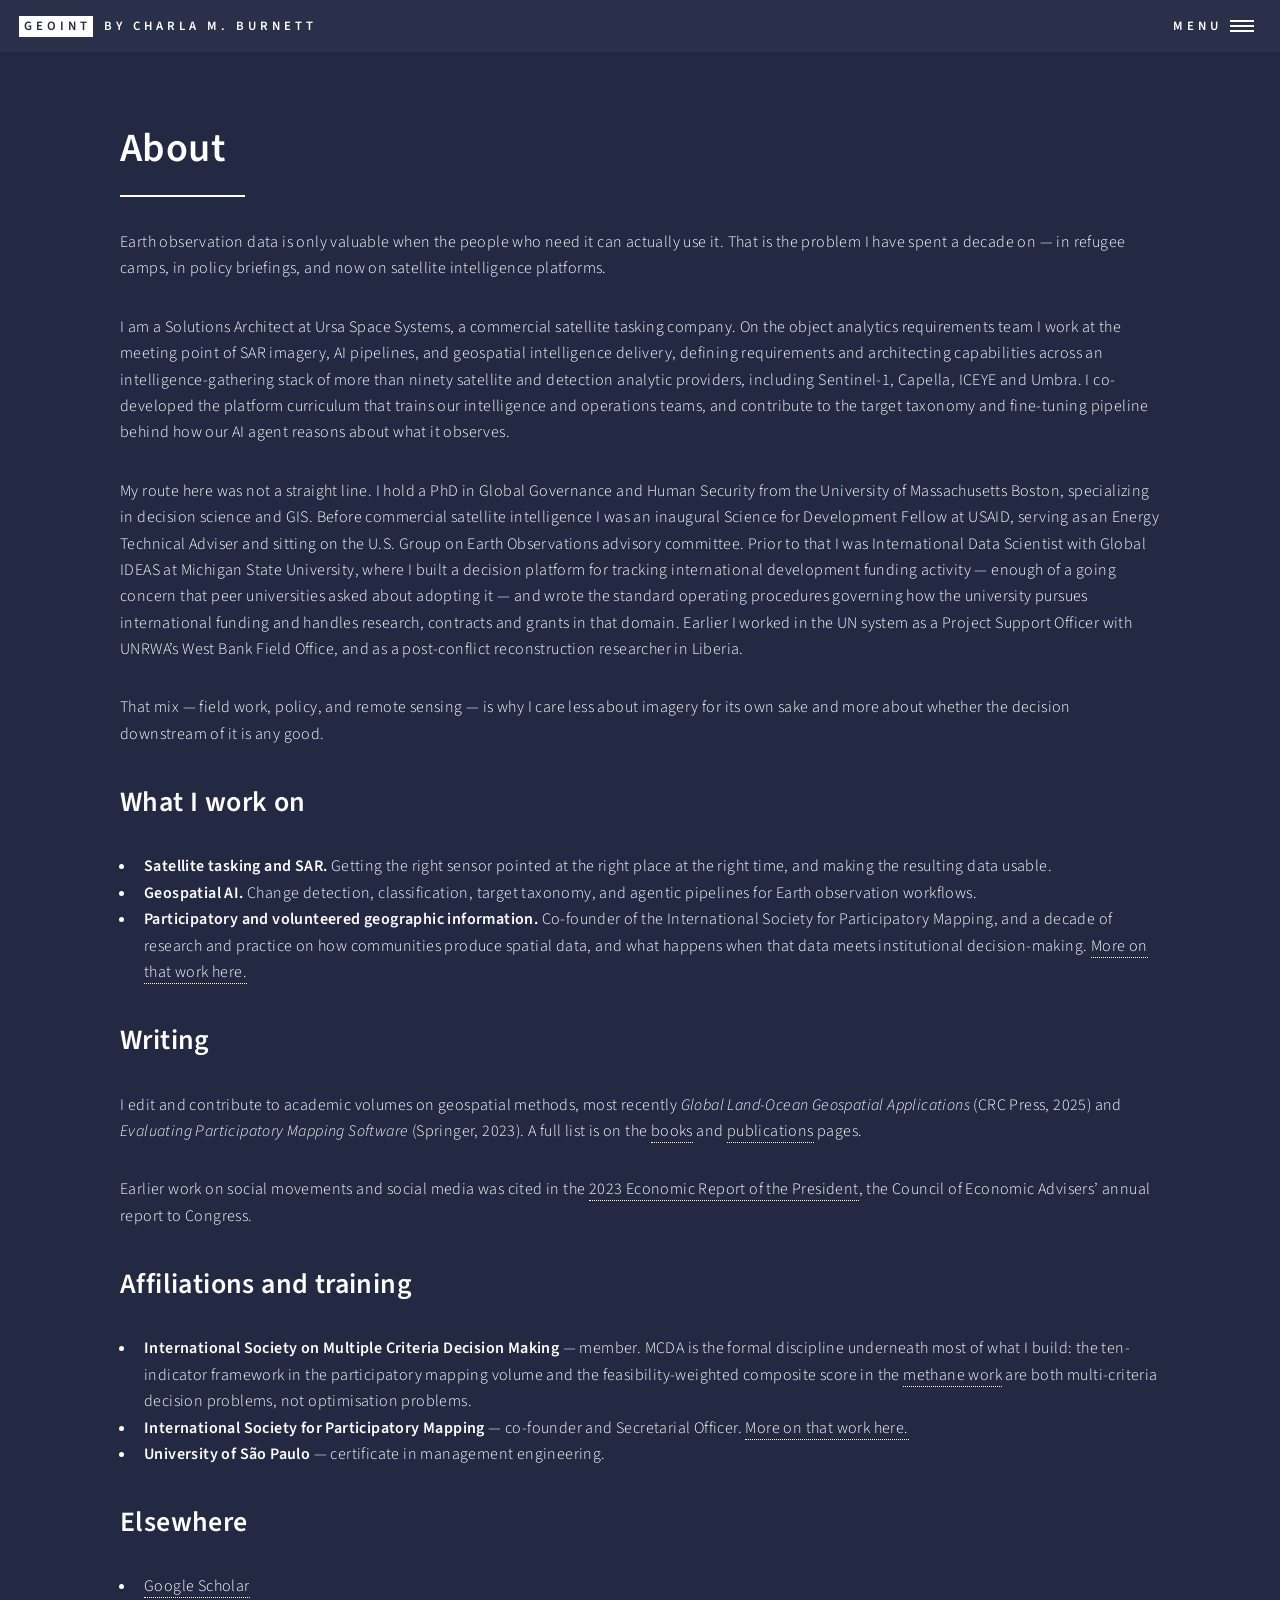
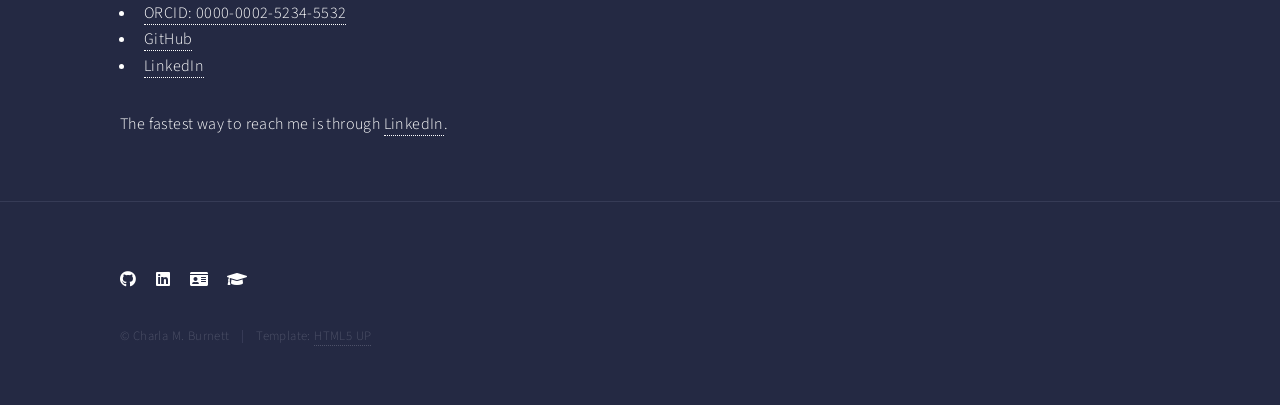
==== bio.html @ 3314ae1b "Add MCDM Society membership and Sao Paulo certificate Gmail confirms voting membership in the Intern" ====
<!DOCTYPE HTML>
<!--
	GEOINT by Charla M. Burnett
	charlaburnett.github.io
	Template: Forty by HTML5 UP, CCA 3.0 license (html5up.net/license)
-->
<html lang="en">
	<head>
		<title>About &mdash; Charla M. Burnett</title>
		<meta charset="utf-8" />
		<meta name="viewport" content="width=device-width, initial-scale=1, user-scalable=no" />
		<meta name="description" content="Charla M. Burnett, PhD — Solutions Architect at Ursa Space Systems. Satellite tasking, synthetic aperture radar, geospatial AI, and participatory mapping research." />
		<link rel="canonical" href="https://charlaburnett.github.io/bio.html" />
		<link rel="stylesheet" href="assets/css/main.css" />
		<noscript><link rel="stylesheet" href="assets/css/noscript.css" /></noscript>
	</head>
	<body class="is-preload">

		<!-- Wrapper -->
			<div id="wrapper">

				<!-- Header -->
					<header id="header">
						<a href="index.html" class="logo"><strong>GEOINT</strong> <span>by Charla M. Burnett</span></a>
						<nav>
							<a href="#menu">Menu</a>
						</nav>
					</header>

				<!-- Menu -->
					<nav id="menu">
						<ul class="links">
							<li><a href="index.html">Home</a></li>
							<li><a href="bio.html">About</a></li>
							<li><a href="participatory.html">Participatory Mapping</a></li>
							<li><a href="publications.html">Publications</a></li>
							<li><a href="books.html">Books</a></li>
						</ul>
						<ul class="actions stacked">
							<li><a href="https://github.com/charlaburnett" class="button primary fit">GitHub</a></li>
							<li><a href="https://www.linkedin.com/in/charlaburnett" class="button fit">LinkedIn</a></li>
						</ul>
					</nav>

				<!-- Main -->
					<div id="main" class="alt">

						<section id="one">
							<div class="inner">
								<header class="major">
									<h1>About</h1>
								</header>

								<p>Earth observation data is only valuable when the people who need it can actually use it. That is the problem I have spent a decade on &mdash; in refugee camps, in policy briefings, and now on satellite intelligence platforms.</p>

								<p>I am a Solutions Architect at Ursa Space Systems, a commercial satellite tasking company. On the object analytics requirements team I work at the meeting point of SAR imagery, AI pipelines, and geospatial intelligence delivery, defining requirements and architecting capabilities across an intelligence-gathering stack of more than ninety satellite and detection analytic providers, including Sentinel-1, Capella, ICEYE and Umbra. I co-developed the platform curriculum that trains our intelligence and operations teams, and contribute to the target taxonomy and fine-tuning pipeline behind how our AI agent reasons about what it observes.</p>

								<p>My route here was not a straight line. I hold a PhD in Global Governance and Human Security from the University of Massachusetts Boston, specializing in decision science and GIS. Before commercial satellite intelligence I was an inaugural Science for Development Fellow at USAID, serving as an Energy Technical Adviser and sitting on the U.S. Group on Earth Observations advisory committee. Prior to that I was International Data Scientist with Global IDEAS at Michigan State University, where I built a decision platform for tracking international development funding activity &mdash; enough of a going concern that peer universities asked about adopting it &mdash; and wrote the standard operating procedures governing how the university pursues international funding and handles research, contracts and grants in that domain. Earlier I worked in the UN system as a Project Support Officer with UNRWA&rsquo;s West Bank Field Office, and as a post-conflict reconstruction researcher in Liberia.</p>

								<p>That mix &mdash; field work, policy, and remote sensing &mdash; is why I care less about imagery for its own sake and more about whether the decision downstream of it is any good.</p>

								<h2>What I work on</h2>
								<ul>
									<li><strong>Satellite tasking and SAR.</strong> Getting the right sensor pointed at the right place at the right time, and making the resulting data usable.</li>
									<li><strong>Geospatial AI.</strong> Change detection, classification, target taxonomy, and agentic pipelines for Earth observation workflows.</li>
									<li><strong>Participatory and volunteered geographic information.</strong> Co-founder of the International Society for Participatory Mapping, and a decade of research and practice on how communities produce spatial data, and what happens when that data meets institutional decision-making. <a href="participatory.html">More on that work here.</a></li>
								</ul>

								<h2>Writing</h2>
								<p>I edit and contribute to academic volumes on geospatial methods, most recently <em>Global Land-Ocean Geospatial Applications</em> (CRC Press, 2025) and <em>Evaluating Participatory Mapping Software</em> (Springer, 2023). A full list is on the <a href="books.html">books</a> and <a href="publications.html">publications</a> pages.</p>

								<p>Earlier work on social movements and social media was cited in the <a href="https://www.govinfo.gov/content/pkg/ERP-2023/pdf/ERP-2023-chapter7.pdf">2023 Economic Report of the President</a>, the Council of Economic Advisers&rsquo; annual report to Congress.</p>

								<h2>Affiliations and training</h2>
								<ul>
									<li><strong>International Society on Multiple Criteria Decision Making</strong> &mdash; member. MCDA is the formal discipline underneath most of what I build: the ten-indicator framework in the participatory mapping volume and the feasibility-weighted composite score in the <a href="methane.html">methane work</a> are both multi-criteria decision problems, not optimisation problems.</li>
									<li><strong>International Society for Participatory Mapping</strong> &mdash; co-founder and Secretarial Officer. <a href="participatory.html">More on that work here.</a></li>
									<li><strong>University of S&atilde;o Paulo</strong> &mdash; certificate in management engineering.</li>
								</ul>

								<h2>Elsewhere</h2>
								<ul>
									<li><a href="https://scholar.google.com/citations?user=6HerUhwAAAAJ">Google Scholar</a></li>
									<li><a href="https://orcid.org/0000-0002-5234-5532">ORCID: 0000-0002-5234-5532</a></li>
									<li><a href="https://github.com/charlaburnett">GitHub</a></li>
									<li><a href="https://www.linkedin.com/in/charlaburnett">LinkedIn</a></li>
								</ul>

								<p>The fastest way to reach me is through <a href="https://www.linkedin.com/in/charlaburnett">LinkedIn</a>.</p>
							</div>
						</section>

					</div>

				<!-- Footer -->
					<footer id="footer">
						<div class="inner">
							<ul class="icons">
								<li><a href="https://github.com/charlaburnett" class="icon brands fa-github"><span class="label">GitHub</span></a></li>
								<li><a href="https://www.linkedin.com/in/charlaburnett" class="icon brands fa-linkedin"><span class="label">LinkedIn</span></a></li>
								<li><a href="https://orcid.org/0000-0002-5234-5532" class="icon solid fa-id-card"><span class="label">ORCID</span></a></li>
								<li><a href="https://scholar.google.com/citations?user=6HerUhwAAAAJ" class="icon solid fa-graduation-cap"><span class="label">Google Scholar</span></a></li>
							</ul>
							<ul class="copyright">
								<li>&copy; Charla M. Burnett</li><li>Template: <a href="https://html5up.net">HTML5 UP</a></li>
							</ul>
						</div>
					</footer>
			</div>

		<!-- Scripts -->
			<script src="assets/js/jquery.min.js"></script>
			<script src="assets/js/jquery.scrolly.min.js"></script>
			<script src="assets/js/jquery.scrollex.min.js"></script>
			<script src="assets/js/browser.min.js"></script>
			<script src="assets/js/breakpoints.min.js"></script>
			<script src="assets/js/util.js"></script>
			<script src="assets/js/main.js"></script>

	</body>
</html>
---- assets/css/main.css ----
@import url(fontawesome-all.min.css);
@import url("https://fonts.googleapis.com/css?family=Source+Sans+Pro:300,300italic,600,600italic");

/*
	Forty by HTML5 UP
	html5up.net | @ajlkn
	Free for personal and commercial use under the CCA 3.0 license (html5up.net/license)
*/

html, body, div, span, applet, object,
iframe, h1, h2, h3, h4, h5, h6, p, blockquote,
pre, a, abbr, acronym, address, big, cite,
code, del, dfn, em, img, ins, kbd, q, s, samp,
small, strike, strong, sub, sup, tt, var, b,
u, i, center, dl, dt, dd, ol, ul, li, fieldset,
form, label, legend, table, caption, tbody,
tfoot, thead, tr, th, td, article, aside,
canvas, details, embed, figure, figcaption,
footer, header, hgroup, menu, nav, output, ruby,
section, summary, time, mark, audio, video {
	margin: 0;
	padding: 0;
	border: 0;
	font-size: 100%;
	font: inherit;
	vertical-align: baseline;}

article, aside, details, figcaption, figure,
footer, header, hgroup, menu, nav, section {
	display: block;}

body {
	line-height: 1;
}

ol, ul {
	list-style: none;
}

blockquote, q {
	quotes: none;
}

	blockquote:before, blockquote:after, q:before, q:after {
		content: '';
		content: none;
	}

table {
	border-collapse: collapse;
	border-spacing: 0;
}

body {
	-webkit-text-size-adjust: none;
}

mark {
	background-color: transparent;
	color: inherit;
}

input::-moz-focus-inner {
	border: 0;
	padding: 0;
}

input, select, textarea {
	-moz-appearance: none;
	-webkit-appearance: none;
	-ms-appearance: none;
	appearance: none;
}

/* --- VIDEO BANNER FIX --- */

#banner.video-banner {
	position: relative;
	overflow: hidden;
	background: none;
	color: white;
}

/* Remove dark overlay for video banner */
#banner.video-banner:after {
	background: none !important;
	opacity: 0 !important;
}


#banner.video-banner .video-background {
	position: absolute;
	top: 0;
	left: 0;
	width: 100%;
	height: 100%;
	z-index: 0;
	overflow: hidden;
}

#banner.video-banner video#bgvid {
	width: 100%;
	height: 100%;
	object-fit: cover;
}

#banner.video-banner .inner {
	position: relative;
	z-index: 2; /* ensure it's above the video and overlay */
}

#banner.video-banner::before {
	content: "";
	position: absolute;
	top: 0;
	left: 0;
	width: 100%;
	height: 100%;
	background: rgba(0, 0, 0, 0.5); /* dark overlay for contrast */
	z-index: 1; /* between video and text */
}



/* Basic */

	@-ms-viewport {
		width: device-width;
	}

	body {
		-ms-overflow-style: scrollbar;
	}

	@media screen and (max-width: 480px) {

		html, body {
			min-width: 320px;
		}

	}

	html {
		box-sizing: border-box;
	}

	*, *:before, *:after {
		box-sizing: inherit;
	}

	body {
		background: #242943;
	}

		body.is-preload *, body.is-preload *:before, body.is-preload *:after {
			-moz-animation: none !important;
			-webkit-animation: none !important;
			-ms-animation: none !important;
			animation: none !important;
			-moz-transition: none !important;
			-webkit-transition: none !important;
			-ms-transition: none !important;
			transition: none !important;
		}

/* Type */

	body, input, select, textarea {
		color: #ffffff;
		font-family: "Source Sans Pro", Helvetica, sans-serif;
		font-size: 17pt;
		font-weight: 300;
		letter-spacing: 0.025em;
		line-height: 1.65;
	}

		@media screen and (max-width: 1680px) {

			body, input, select, textarea {
				font-size: 14pt;
			}

		}

		@media screen and (max-width: 1280px) {

			body, input, select, textarea {
				font-size: 12pt;
			}

		}

		@media screen and (max-width: 360px) {

			body, input, select, textarea {
				font-size: 11pt;
			}

		}

	a {
		-moz-transition: color 0.2s ease-in-out, border-bottom-color 0.2s ease-in-out;
		-webkit-transition: color 0.2s ease-in-out, border-bottom-color 0.2s ease-in-out;
		-ms-transition: color 0.2s ease-in-out, border-bottom-color 0.2s ease-in-out;
		transition: color 0.2s ease-in-out, border-bottom-color 0.2s ease-in-out;
		border-bottom: dotted 1px;
		color: inherit;
		text-decoration: none;
	}

		a:hover {
			border-bottom-color: transparent;
			color: #9bf1ff !important;
		}

		a:active {
			color: #53e3fb !important;
		}

	strong, b {
		color: #ffffff;
		font-weight: 600;
	}

	em, i {
		font-style: italic;
	}

	p {
		margin: 0 0 2em 0;
	}

	h1, h2, h3, h4, h5, h6 {
		color: #ffffff;
		font-weight: 600;
		line-height: 1.65;
		margin: 0 0 1em 0;
	}

		h1 a, h2 a, h3 a, h4 a, h5 a, h6 a {
			color: inherit;
			border-bottom: 0;
		}

	h1 {
		font-size: 2.5em;
	}

	h2 {
		font-size: 1.75em;
	}

	h3 {
		font-size: 1.35em;
	}

	h4 {
		font-size: 1.1em;
	}

	h5 {
		font-size: 0.9em;
	}

	h6 {
		font-size: 0.7em;
	}

	@media screen and (max-width: 736px) {

		h1 {
			font-size: 2em;
		}

		h2 {
			font-size: 1.5em;
		}

		h3 {
			font-size: 1.25em;
		}

	}

	sub {
		font-size: 0.8em;
		position: relative;
		top: 0.5em;
	}

	sup {
		font-size: 0.8em;
		position: relative;
		top: -0.5em;
	}

	blockquote {
		border-left: solid 4px rgba(212, 212, 255, 0.1);
		font-style: italic;
		margin: 0 0 2em 0;
		padding: 0.5em 0 0.5em 2em;
	}

	code {
		background: rgba(212, 212, 255, 0.035);
		font-family: "Courier New", monospace;
		font-size: 0.9em;
		margin: 0 0.25em;
		padding: 0.25em 0.65em;
	}

	pre {
		-webkit-overflow-scrolling: touch;
		font-family: "Courier New", monospace;
		font-size: 0.9em;
		margin: 0 0 2em 0;
	}

		pre code {
			display: block;
			line-height: 1.75;
			padding: 1em 1.5em;
			overflow-x: auto;
		}

	hr {
		border: 0;
		border-bottom: solid 1px rgba(212, 212, 255, 0.1);
		margin: 2em 0;
	}

		hr.major {
			margin: 3em 0;
		}

	.align-left {
		text-align: left;
	}

	.align-center {
		text-align: center;
	}

	.align-right {
		text-align: right;
	}

/* Row */

	.row {
		display: flex;
		flex-wrap: wrap;
		box-sizing: border-box;
		align-items: stretch;
	}

		.row > * {
			box-sizing: border-box;
		}

		.row.gtr-uniform > * > :last-child {
			margin-bottom: 0;
		}

		.row.aln-left {
			justify-content: flex-start;
		}

		.row.aln-center {
			justify-content: center;
		}

		.row.aln-right {
			justify-content: flex-end;
		}

		.row.aln-top {
			align-items: flex-start;
		}

		.row.aln-middle {
			align-items: center;
		}

		.row.aln-bottom {
			align-items: flex-end;
		}

		.row > .imp {
			order: -1;
		}

		.row > .col-1 {
			width: 8.33333%;
		}

		.row > .off-1 {
			margin-left: 8.33333%;
		}

		.row > .col-2 {
			width: 16.66667%;
		}

		.row > .off-2 {
			margin-left: 16.66667%;
		}

		.row > .col-3 {
			width: 25%;
		}

		.row > .off-3 {
			margin-left: 25%;
		}

		.row > .col-4 {
			width: 33.33333%;
		}

		.row > .off-4 {
			margin-left: 33.33333%;					
		}

		.row > .col-5 {
			width: 41.66667%;
		}

		.row > .off-5 {
			margin-left: 41.66667%;
		}

		.row > .col-6 {
			width: 50%;
		}

		.row > .off-6 {
			margin-left: 50%;
		}

		.row > .col-7 {
			width: 58.33333%;
		}

		.row > .off-7 {
			margin-left: 58.33333%;
		}

		.row > .col-8 {
			width: 66.66667%;
		}

		.row > .off-8 {
			margin-left: 66.66667%;
		}

		.row > .col-9 {
			width: 75%;
		}

		.row > .off-9 {
			margin-left: 75%;
		}

		.row > .col-10 {
			width: 83.33333%;
		}

		.row > .off-10 {
			margin-left: 83.33333%;
		}

		.row > .col-11 {
			width: 91.66667%;
		}

		.row > .off-11 {
			margin-left: 91.66667%;
		}

		.row > .col-12 {
			width: 100%;
		}

		.row > .off-12 {
			margin-left: 100%;
		}

		.row.gtr-0 {
			margin-top: 0;
			margin-left: 0em;
		}

			.row.gtr-0 > * {
				padding: 0 0 0 0em;
			}

			.row.gtr-0.gtr-uniform {
				margin-top: 0em;
			}

				.row.gtr-0.gtr-uniform > * {
					padding-top: 0em;
				}

		.row.gtr-25 {
			margin-top: 0;
			margin-left: -0.5em;
		}

			.row.gtr-25 > * {
				padding: 0 0 0 0.5em;
			}

			.row.gtr-25.gtr-uniform {
				margin-top: -0.5em;
			}

				.row.gtr-25.gtr-uniform > * {
					padding-top: 0.5em;
				}

		.row.gtr-50 {
			margin-top: 0;
			margin-left: -1em;
		}

			.row.gtr-50 > * {
				padding: 0 0 0 1em;
			}

			.row.gtr-50.gtr-uniform {
				margin-top: -1em;
			}

				.row.gtr-50.gtr-uniform > * {
					padding-top: 1em;
				}

		.row {
			margin-top: 0;
			margin-left: -2em;
		}

			.row > * {
				padding: 0 0 0 2em;
			}

			.row.gtr-uniform {
				margin-top: -2em;
			}

				.row.gtr-uniform > * {
					padding-top: 2em;
				}

		.row.gtr-150 {
			margin-top: 0;
			margin-left: -3em;
		}

			.row.gtr-150 > * {
				padding: 0 0 0 3em;
			}

			.row.gtr-150.gtr-uniform {
				margin-top: -3em;
			}

				.row.gtr-150.gtr-uniform > * {
					padding-top: 3em;
				}

		.row.gtr-200 {
			margin-top: 0;
			margin-left: -4em;
		}

			.row.gtr-200 > * {
				padding: 0 0 0 4em;
			}

			.row.gtr-200.gtr-uniform {
				margin-top: -4em;
			}

				.row.gtr-200.gtr-uniform > * {
					padding-top: 4em;
				}

		@media screen and (max-width: 1680px) {

			.row {
				display: flex;
				flex-wrap: wrap;
				box-sizing: border-box;
				align-items: stretch;
			}

				.row > * {
					box-sizing: border-box;
				}

				.row.gtr-uniform > * > :last-child {
					margin-bottom: 0;
				}

				.row.aln-left {
					justify-content: flex-start;
				}

				.row.aln-center {
					justify-content: center;
				}

				.row.aln-right {
					justify-content: flex-end;
				}

				.row.aln-top {
					align-items: flex-start;
				}

				.row.aln-middle {
					align-items: center;
				}

				.row.aln-bottom {
					align-items: flex-end;
				}

				.row > .imp-xlarge {
					order: -1;
				}

				.row > .col-1-xlarge {
					width: 8.33333%;
				}

				.row > .off-1-xlarge {
					margin-left: 8.33333%;
				}

				.row > .col-2-xlarge {
					width: 16.66667%;
				}

				.row > .off-2-xlarge {
					margin-left: 16.66667%;
				}

				.row > .col-3-xlarge {
					width: 25%;
				}

				.row > .off-3-xlarge {
					margin-left: 25%;
				}

				.row > .col-4-xlarge {
					width: 33.33333%;
				}

				.row > .off-4-xlarge {
					margin-left: 33.33333%;
				}

				.row > .col-5-xlarge {
					width: 41.66667%;
				}

				.row > .off-5-xlarge {
					margin-left: 41.66667%;
				}

				.row > .col-6-xlarge {
					width: 50%;
				}

				.row > .off-6-xlarge {
					margin-left: 50%;
				}

				.row > .col-7-xlarge {
					width: 58.33333%;
				}

				.row > .off-7-xlarge {
					margin-left: 58.33333%;
				}

				.row > .col-8-xlarge {
					width: 66.66667%;
				}

				.row > .off-8-xlarge {
					margin-left: 66.66667%;
				}

				.row > .col-9-xlarge {
					width: 75%;
				}

				.row > .off-9-xlarge {
					margin-left: 75%;
				}

				.row > .col-10-xlarge {
					width: 83.33333%;
				}

				.row > .off-10-xlarge {
					margin-left: 83.33333%;
				}

				.row > .col-11-xlarge {
					width: 91.66667%;
				}

				.row > .off-11-xlarge {
					margin-left: 91.66667%;
				}

				.row > .col-12-xlarge {
					width: 100%;
				}

				.row > .off-12-xlarge {
					margin-left: 100%;
				}

				.row.gtr-0 {
					margin-top: 0;
					margin-left: 0em;
				}

					.row.gtr-0 > * {
						padding: 0 0 0 0em;
					}

					.row.gtr-0.gtr-uniform {
						margin-top: 0em;
					}

						.row.gtr-0.gtr-uniform > * {
							padding-top: 0em;
						}

				.row.gtr-25 {
					margin-top: 0;
					margin-left: -0.5em;
				}

					.row.gtr-25 > * {
						padding: 0 0 0 0.5em;
					}

					.row.gtr-25.gtr-uniform {
						margin-top: -0.5em;
					}

						.row.gtr-25.gtr-uniform > * {
							padding-top: 0.5em;
						}

				.row.gtr-50 {
					margin-top: 0;
					margin-left: -1em;
				}

					.row.gtr-50 > * {
						padding: 0 0 0 1em;
					}

					.row.gtr-50.gtr-uniform {
						margin-top: -1em;
					}

						.row.gtr-50.gtr-uniform > * {
							padding-top: 1em;
						}

				.row {
					margin-top: 0;
					margin-left: -2em;
				}

					.row > * {
						padding: 0 0 0 2em;
					}

					.row.gtr-uniform {
						margin-top: -2em;
					}

						.row.gtr-uniform > * {
							padding-top: 2em;
						}

				.row.gtr-150 {
					margin-top: 0;
					margin-left: -3em;
				}

					.row.gtr-150 > * {
						padding: 0 0 0 3em;
					}

					.row.gtr-150.gtr-uniform {
						margin-top: -3em;
					}

						.row.gtr-150.gtr-uniform > * {
							padding-top: 3em;
						}

				.row.gtr-200 {
					margin-top: 0;
					margin-left: -4em;
				}

					.row.gtr-200 > * {
						padding: 0 0 0 4em;
					}

					.row.gtr-200.gtr-uniform {
						margin-top: -4em;
					}

						.row.gtr-200.gtr-uniform > * {
							padding-top: 4em;
						}

		}

		@media screen and (max-width: 1280px) {

			.row {
				display: flex;
				flex-wrap: wrap;
				box-sizing: border-box;
				align-items: stretch;
			}

				.row > * {
					box-sizing: border-box;
				}

				.row.gtr-uniform > * > :last-child {
					margin-bottom: 0;
				}

				.row.aln-left {
					justify-content: flex-start;
				}

				.row.aln-center {
					justify-content: center;
				}

				.row.aln-right {
					justify-content: flex-end;
				}

				.row.aln-top {
					align-items: flex-start;
				}

				.row.aln-middle {
					align-items: center;
				}

				.row.aln-bottom {
					align-items: flex-end;
				}

				.row > .imp-large {
					order: -1;
				}

				.row > .col-1-large {
					width: 8.33333%;
				}

				.row > .off-1-large {
					margin-left: 8.33333%;
				}

				.row > .col-2-large {
					width: 16.66667%;
				}

				.row > .off-2-large {
					margin-left: 16.66667%;
				}

				.row > .col-3-large {
					width: 25%;
				}

				.row > .off-3-large {
					margin-left: 25%;
				}

				.row > .col-4-large {
					width: 33.33333%;
				}

				.row > .off-4-large {
					margin-left: 33.33333%;
				}

				.row > .col-5-large {
					width: 41.66667%;
				}

				.row > .off-5-large {
					margin-left: 41.66667%;
				}

				.row > .col-6-large {
					width: 50%;
				}

				.row > .off-6-large {
					margin-left: 50%;
				}

				.row > .col-7-large {
					width: 58.33333%;
				}

				.row > .off-7-large {
					margin-left: 58.33333%;
				}

				.row > .col-8-large {
					width: 66.66667%;
				}

				.row > .off-8-large {
					margin-left: 66.66667%;
				}

				.row > .col-9-large {
					width: 75%;
				}

				.row > .off-9-large {
					margin-left: 75%;
				}

				.row > .col-10-large {
					width: 83.33333%;
				}

				.row > .off-10-large {
					margin-left: 83.33333%;
				}

				.row > .col-11-large {
					width: 91.66667%;
				}

				.row > .off-11-large {
					margin-left: 91.66667%;
				}

				.row > .col-12-large {
					width: 100%;
				}

				.row > .off-12-large {
					margin-left: 100%;
				}

				.row.gtr-0 {
					margin-top: 0;
					margin-left: 0em;
				}

					.row.gtr-0 > * {
						padding: 0 0 0 0em;
					}

					.row.gtr-0.gtr-uniform {
						margin-top: 0em;
					}

						.row.gtr-0.gtr-uniform > * {
							padding-top: 0em;
						}

				.row.gtr-25 {
					margin-top: 0;
					margin-left: -0.375em;
				}

					.row.gtr-25 > * {
						padding: 0 0 0 0.375em;
					}

					.row.gtr-25.gtr-uniform {
						margin-top: -0.375em;
					}

						.row.gtr-25.gtr-uniform > * {
							padding-top: 0.375em;
						}

				.row.gtr-50 {
					margin-top: 0;
					margin-left: -0.75em;
				}

					.row.gtr-50 > * {
						padding: 0 0 0 0.75em;
					}

					.row.gtr-50.gtr-uniform {
						margin-top: -0.75em;
					}

						.row.gtr-50.gtr-uniform > * {
							padding-top: 0.75em;
						}

				.row {
					margin-top: 0;
					margin-left: -1.5em;
				}

					.row > * {
						padding: 0 0 0 1.5em;
					}

					.row.gtr-uniform {
						margin-top: -1.5em;
					}

						.row.gtr-uniform > * {
							padding-top: 1.5em;
						}

				.row.gtr-150 {
					margin-top: 0;
					margin-left: -2.25em;
				}

					.row.gtr-150 > * {
						padding: 0 0 0 2.25em;
					}

					.row.gtr-150.gtr-uniform {
						margin-top: -2.25em;
					}

						.row.gtr-150.gtr-uniform > * {
							padding-top: 2.25em;
						}

				.row.gtr-200 {
					margin-top: 0;
					margin-left: -3em;
				}

					.row.gtr-200 > * {
						padding: 0 0 0 3em;
					}

					.row.gtr-200.gtr-uniform {
						margin-top: -3em;
					}

						.row.gtr-200.gtr-uniform > * {
							padding-top: 3em;
						}

		}

		@media screen and (max-width: 980px) {

			.row {
				display: flex;
				flex-wrap: wrap;
				box-sizing: border-box;
				align-items: stretch;
			}

				.row > * {
					box-sizing: border-box;
				}

				.row.gtr-uniform > * > :last-child {
					margin-bottom: 0;
				}

				.row.aln-left {
					justify-content: flex-start;
				}

				.row.aln-center {
					justify-content: center;
				}

				.row.aln-right {
					justify-content: flex-end;
				}

				.row.aln-top {
					align-items: flex-start;
				}

				.row.aln-middle {
					align-items: center;
				}

				.row.aln-bottom {
					align-items: flex-end;
				}

				.row > .imp-medium {
					order: -1;
				}

				.row > .col-1-medium {
					width: 8.33333%;
				}

				.row > .off-1-medium {
					margin-left: 8.33333%;
				}

				.row > .col-2-medium {
					width: 16.66667%;
				}

				.row > .off-2-medium {
					margin-left: 16.66667%;
				}

				.row > .col-3-medium {
					width: 25%;
				}

				.row > .off-3-medium {
					margin-left: 25%;
				}

				.row > .col-4-medium {
					width: 33.33333%;
				}

				.row > .off-4-medium {
					margin-left: 33.33333%;
				}

				.row > .col-5-medium {
					width: 41.66667%;
				}

				.row > .off-5-medium {
					margin-left: 41.66667%;
				}

				.row > .col-6-medium {
					width: 50%;
				}

				.row > .off-6-medium {
					margin-left: 50%;
				}

				.row > .col-7-medium {
					width: 58.33333%;
				}

				.row > .off-7-medium {
					margin-left: 58.33333%;
				}

				.row > .col-8-medium {
					width: 66.66667%;
				}

				.row > .off-8-medium {
					margin-left: 66.66667%;
				}

				.row > .col-9-medium {
					width: 75%;
				}

				.row > .off-9-medium {
					margin-left: 75%;
				}

				.row > .col-10-medium {
					width: 83.33333%;
				}

				.row > .off-10-medium {
					margin-left: 83.33333%;
				}

				.row > .col-11-medium {
					width: 91.66667%;
				}

				.row > .off-11-medium {
					margin-left: 91.66667%;
				}

				.row > .col-12-medium {
					width: 100%;
				}

				.row > .off-12-medium {
					margin-left: 100%;
				}

				.row.gtr-0 {
					margin-top: 0;
					margin-left: 0em;
				}

					.row.gtr-0 > * {
						padding: 0 0 0 0em;
					}

					.row.gtr-0.gtr-uniform {
						margin-top: 0em;
					}

						.row.gtr-0.gtr-uniform > * {
							padding-top: 0em;
						}

				.row.gtr-25 {
					margin-top: 0;
					margin-left: -0.375em;
				}

					.row.gtr-25 > * {
						padding: 0 0 0 0.375em;
					}

					.row.gtr-25.gtr-uniform {
						margin-top: -0.375em;
					}

						.row.gtr-25.gtr-uniform > * {
							padding-top: 0.375em;
						}

				.row.gtr-50 {
					margin-top: 0;
					margin-left: -0.75em;
				}

					.row.gtr-50 > * {
						padding: 0 0 0 0.75em;
					}

					.row.gtr-50.gtr-uniform {
						margin-top: -0.75em;
					}

						.row.gtr-50.gtr-uniform > * {
							padding-top: 0.75em;
						}

				.row {
					margin-top: 0;
					margin-left: -1.5em;
				}

					.row > * {
						padding: 0 0 0 1.5em;
					}

					.row.gtr-uniform {
						margin-top: -1.5em;
					}

						.row.gtr-uniform > * {
							padding-top: 1.5em;
						}

				.row.gtr-150 {
					margin-top: 0;
					margin-left: -2.25em;
				}

					.row.gtr-150 > * {
						padding: 0 0 0 2.25em;
					}

					.row.gtr-150.gtr-uniform {
						margin-top: -2.25em;
					}

						.row.gtr-150.gtr-uniform > * {
							padding-top: 2.25em;
						}

				.row.gtr-200 {
					margin-top: 0;
					margin-left: -3em;
				}

					.row.gtr-200 > * {
						padding: 0 0 0 3em;
					}

					.row.gtr-200.gtr-uniform {
						margin-top: -3em;
					}

						.row.gtr-200.gtr-uniform > * {
							padding-top: 3em;
						}

		}

		@media screen and (max-width: 736px) {

			.row {
				display: flex;
				flex-wrap: wrap;
				box-sizing: border-box;
				align-items: stretch;
			}

				.row > * {
					box-sizing: border-box;
				}

				.row.gtr-uniform > * > :last-child {
					margin-bottom: 0;
				}

				.row.aln-left {
					justify-content: flex-start;
				}

				.row.aln-center {
					justify-content: center;
				}

				.row.aln-right {
					justify-content: flex-end;
				}

				.row.aln-top {
					align-items: flex-start;
				}

				.row.aln-middle {
					align-items: center;
				}

				.row.aln-bottom {
					align-items: flex-end;
				}

				.row > .imp-small {
					order: -1;
				}

				.row > .col-1-small {
					width: 8.33333%;
				}

				.row > .off-1-small {
					margin-left: 8.33333%;
				}

				.row > .col-2-small {
					width: 16.66667%;
				}

				.row > .off-2-small {
					margin-left: 16.66667%;
				}

				.row > .col-3-small {
					width: 25%;
				}

				.row > .off-3-small {
					margin-left: 25%;
				}

				.row > .col-4-small {
					width: 33.33333%;
				}

				.row > .off-4-small {
					margin-left: 33.33333%;
				}

				.row > .col-5-small {
					width: 41.66667%;
				}

				.row > .off-5-small {
					margin-left: 41.66667%;
				}

				.row > .col-6-small {
					width: 50%;
				}

				.row > .off-6-small {
					margin-left: 50%;
				}

				.row > .col-7-small {
					width: 58.33333%;
				}

				.row > .off-7-small {
					margin-left: 58.33333%;
				}

				.row > .col-8-small {
					width: 66.66667%;
				}

				.row > .off-8-small {
					margin-left: 66.66667%;
				}

				.row > .col-9-small {
					width: 75%;
				}

				.row > .off-9-small {
					margin-left: 75%;
				}

				.row > .col-10-small {
					width: 83.33333%;
				}

				.row > .off-10-small {
					margin-left: 83.33333%;
				}

				.row > .col-11-small {
					width: 91.66667%;
				}

				.row > .off-11-small {
					margin-left: 91.66667%;
				}

				.row > .col-12-small {
					width: 100%;
				}

				.row > .off-12-small {
					margin-left: 100%;
				}

				.row.gtr-0 {
					margin-top: 0;
					margin-left: 0em;
				}

					.row.gtr-0 > * {
						padding: 0 0 0 0em;
					}

					.row.gtr-0.gtr-uniform {
						margin-top: 0em;
					}

						.row.gtr-0.gtr-uniform > * {
							padding-top: 0em;
						}

				.row.gtr-25 {
					margin-top: 0;
					margin-left: -0.3125em;
				}

					.row.gtr-25 > * {
						padding: 0 0 0 0.3125em;
					}

					.row.gtr-25.gtr-uniform {
						margin-top: -0.3125em;
					}

						.row.gtr-25.gtr-uniform > * {
							padding-top: 0.3125em;
						}

				.row.gtr-50 {
					margin-top: 0;
					margin-left: -0.625em;
				}

					.row.gtr-50 > * {
						padding: 0 0 0 0.625em;
					}

					.row.gtr-50.gtr-uniform {
						margin-top: -0.625em;
					}

						.row.gtr-50.gtr-uniform > * {
							padding-top: 0.625em;
						}

				.row {
					margin-top: 0;
					margin-left: -1.25em;
				}

					.row > * {
						padding: 0 0 0 1.25em;
					}

					.row.gtr-uniform {
						margin-top: -1.25em;
					}

						.row.gtr-uniform > * {
							padding-top: 1.25em;
						}

				.row.gtr-150 {
					margin-top: 0;
					margin-left: -1.875em;
				}

					.row.gtr-150 > * {
						padding: 0 0 0 1.875em;
					}

					.row.gtr-150.gtr-uniform {
						margin-top: -1.875em;
					}

						.row.gtr-150.gtr-uniform > * {
							padding-top: 1.875em;
						}

				.row.gtr-200 {
					margin-top: 0;
					margin-left: -2.5em;
				}

					.row.gtr-200 > * {
						padding: 0 0 0 2.5em;
					}

					.row.gtr-200.gtr-uniform {
						margin-top: -2.5em;
					}

						.row.gtr-200.gtr-uniform > * {
							padding-top: 2.5em;
						}

		}

		@media screen and (max-width: 480px) {

			.row {
				display: flex;
				flex-wrap: wrap;
				box-sizing: border-box;
				align-items: stretch;
			}

				.row > * {
					box-sizing: border-box;
				}

				.row.gtr-uniform > * > :last-child {
					margin-bottom: 0;
				}

				.row.aln-left {
					justify-content: flex-start;
				}

				.row.aln-center {
					justify-content: center;
				}

				.row.aln-right {
					justify-content: flex-end;
				}

				.row.aln-top {
					align-items: flex-start;
				}

				.row.aln-middle {
					align-items: center;
				}

				.row.aln-bottom {
					align-items: flex-end;
				}

				.row > .imp-xsmall {
					order: -1;
				}

				.row > .col-1-xsmall {
					width: 8.33333%;
				}

				.row > .off-1-xsmall {
					margin-left: 8.33333%;
				}

				.row > .col-2-xsmall {
					width: 16.66667%;
				}

				.row > .off-2-xsmall {
					margin-left: 16.66667%;
				}

				.row > .col-3-xsmall {
					width: 25%;
				}

				.row > .off-3-xsmall {
					margin-left: 25%;
				}

				.row > .col-4-xsmall {
					width: 33.33333%;
				}

				.row > .off-4-xsmall {
					margin-left: 33.33333%;
				}

				.row > .col-5-xsmall {
					width: 41.66667%;
				}

				.row > .off-5-xsmall {
					margin-left: 41.66667%;
				}

				.row > .col-6-xsmall {
					width: 50%;
				}

				.row > .off-6-xsmall {
					margin-left: 50%;
				}

				.row > .col-7-xsmall {
					width: 58.33333%;
				}

				.row > .off-7-xsmall {
					margin-left: 58.33333%;
				}

				.row > .col-8-xsmall {
					width: 66.66667%;
				}

				.row > .off-8-xsmall {
					margin-left: 66.66667%;
				}

				.row > .col-9-xsmall {
					width: 75%;
				}

				.row > .off-9-xsmall {
					margin-left: 75%;
				}

				.row > .col-10-xsmall {
					width: 83.33333%;
				}

				.row > .off-10-xsmall {
					margin-left: 83.33333%;
				}

				.row > .col-11-xsmall {
					width: 91.66667%;
				}

				.row > .off-11-xsmall {
					margin-left: 91.66667%;
				}

				.row > .col-12-xsmall {
					width: 100%;
				}

				.row > .off-12-xsmall {
					margin-left: 100%;
				}

				.row.gtr-0 {
					margin-top: 0;
					margin-left: 0em;
				}

					.row.gtr-0 > * {
						padding: 0 0 0 0em;
					}

					.row.gtr-0.gtr-uniform {
						margin-top: 0em;
					}

						.row.gtr-0.gtr-uniform > * {
							padding-top: 0em;
						}

				.row.gtr-25 {
					margin-top: 0;
					margin-left: -0.3125em;
				}

					.row.gtr-25 > * {
						padding: 0 0 0 0.3125em;
					}

					.row.gtr-25.gtr-uniform {
						margin-top: -0.3125em;
					}

						.row.gtr-25.gtr-uniform > * {
							padding-top: 0.3125em;
						}

				.row.gtr-50 {
					margin-top: 0;
					margin-left: -0.625em;
				}

					.row.gtr-50 > * {
						padding: 0 0 0 0.625em;
					}

					.row.gtr-50.gtr-uniform {
						margin-top: -0.625em;
					}

						.row.gtr-50.gtr-uniform > * {
							padding-top: 0.625em;
						}

				.row {
					margin-top: 0;
					margin-left: -1.25em;
				}

					.row > * {
						padding: 0 0 0 1.25em;
					}

					.row.gtr-uniform {
						margin-top: -1.25em;
					}

						.row.gtr-uniform > * {
							padding-top: 1.25em;
						}

				.row.gtr-150 {
					margin-top: 0;
					margin-left: -1.875em;
				}

					.row.gtr-150 > * {
						padding: 0 0 0 1.875em;
					}

					.row.gtr-150.gtr-uniform {
						margin-top: -1.875em;
					}

						.row.gtr-150.gtr-uniform > * {
							padding-top: 1.875em;
						}

				.row.gtr-200 {
					margin-top: 0;
					margin-left: -2.5em;
				}

					.row.gtr-200 > * {
						padding: 0 0 0 2.5em;
					}

					.row.gtr-200.gtr-uniform {
						margin-top: -2.5em;
					}

						.row.gtr-200.gtr-uniform > * {
							padding-top: 2.5em;
						}

		}

/* Section/Article */

	section.special, article.special {
		text-align: center;
	}

	header.major {
		width: -moz-max-content;
		width: -webkit-max-content;
		width: -ms-max-content;
		width: max-content;
		margin-bottom: 2em;
	}

		header.major > :first-child {
			margin-bottom: 0;
			width: calc(100% + 0.5em);
		}

			header.major > :first-child:after {
				content: '';
				background-color: #ffffff;
				display: block;
				height: 2px;
				margin: 0.325em 0 0.5em 0;
				width: 100%;
			}

		header.major > p {
			font-size: 0.7em;
			font-weight: 600;
			letter-spacing: 0.25em;
			margin-bottom: 0;
			text-transform: uppercase;
		}

		body.is-ie header.major > :first-child:after {
			max-width: 9em;
		}

		body.is-ie header.major > h1:after {
			max-width: 100% !important;
		}

	@media screen and (max-width: 736px) {

		header.major > p br {
			display: none;
		}

	}

/* Form */

	form {
		margin: 0 0 2em 0;
	}

		form > :last-child {
			margin-bottom: 0;
		}

		form > .fields {
			display: -moz-flex;
			display: -webkit-flex;
			display: -ms-flex;
			display: flex;
			-moz-flex-wrap: wrap;
			-webkit-flex-wrap: wrap;
			-ms-flex-wrap: wrap;
			flex-wrap: wrap;
			width: calc(100% + 3em);
			margin: -1.5em 0 2em -1.5em;
		}

			form > .fields > .field {
				-moz-flex-grow: 0;
				-webkit-flex-grow: 0;
				-ms-flex-grow: 0;
				flex-grow: 0;
				-moz-flex-shrink: 0;
				-webkit-flex-shrink: 0;
				-ms-flex-shrink: 0;
				flex-shrink: 0;
				padding: 1.5em 0 0 1.5em;
				width: calc(100% - 1.5em);
			}

				form > .fields > .field.half {
					width: calc(50% - 0.75em);
				}

				form > .fields > .field.third {
					width: calc(100%/3 - 0.5em);
				}

				form > .fields > .field.quarter {
					width: calc(25% - 0.375em);
				}

		@media screen and (max-width: 480px) {

			form > .fields {
				width: calc(100% + 3em);
				margin: -1.5em 0 2em -1.5em;
			}

				form > .fields > .field {
					padding: 1.5em 0 0 1.5em;
					width: calc(100% - 1.5em);
				}

					form > .fields > .field.half {
						width: calc(100% - 1.5em);
					}

					form > .fields > .field.third {
						width: calc(100% - 1.5em);
					}

					form > .fields > .field.quarter {
						width: calc(100% - 1.5em);
					}

		}

	label {
		color: #ffffff;
		display: block;
		font-size: 0.8em;
		font-weight: 600;
		letter-spacing: 0.25em;
		margin: 0 0 1em 0;
		text-transform: uppercase;
	}

	input[type="text"],
	input[type="password"],
	input[type="email"],
	input[type="tel"],
	input[type="search"],
	input[type="url"],
	select,
	textarea {
		-moz-appearance: none;
		-webkit-appearance: none;
		-ms-appearance: none;
		appearance: none;
		background: rgba(212, 212, 255, 0.035);
		border: none;
		border-radius: 0;
		color: inherit;
		display: block;
		outline: 0;
		padding: 0 1em;
		text-decoration: none;
		width: 100%;
	}

		input[type="text"]:invalid,
		input[type="password"]:invalid,
		input[type="email"]:invalid,
		input[type="tel"]:invalid,
		input[type="search"]:invalid,
		input[type="url"]:invalid,
		select:invalid,
		textarea:invalid {
			box-shadow: none;
		}

		input[type="text"]:focus,
		input[type="password"]:focus,
		input[type="email"]:focus,
		input[type="tel"]:focus,
		input[type="search"]:focus,
		input[type="url"]:focus,
		select:focus,
		textarea:focus {
			border-color: #9bf1ff;
			box-shadow: 0 0 0 2px #9bf1ff;
		}

	select {
		background-image: url("data:image/svg+xml;charset=utf8,%3Csvg xmlns='http://www.w3.org/2000/svg' width='40' height='40' preserveAspectRatio='none' viewBox='0 0 40 40'%3E%3Cpath d='M9.4,12.3l10.4,10.4l10.4-10.4c0.2-0.2,0.5-0.4,0.9-0.4c0.3,0,0.6,0.1,0.9,0.4l3.3,3.3c0.2,0.2,0.4,0.5,0.4,0.9 c0,0.4-0.1,0.6-0.4,0.9L20.7,31.9c-0.2,0.2-0.5,0.4-0.9,0.4c-0.3,0-0.6-0.1-0.9-0.4L4.3,17.3c-0.2-0.2-0.4-0.5-0.4-0.9 c0-0.4,0.1-0.6,0.4-0.9l3.3-3.3c0.2-0.2,0.5-0.4,0.9-0.4S9.1,12.1,9.4,12.3z' fill='rgba(212, 212, 255, 0.1)' /%3E%3C/svg%3E");
		background-size: 1.25rem;
		background-repeat: no-repeat;
		background-position: calc(100% - 1rem) center;
		height: 2.75em;
		padding-right: 2.75em;
		text-overflow: ellipsis;
	}

		select option {
			color: #ffffff;
			background: #242943;
		}

		select:focus::-ms-value {
			background-color: transparent;
		}

		select::-ms-expand {
			display: none;
		}

	input[type="text"],
	input[type="password"],
	input[type="email"],
	input[type="tel"],
	input[type="search"],
	input[type="url"],
	select {
		height: 2.75em;
	}

	textarea {
		padding: 0.75em 1em;
	}

	input[type="checkbox"],
	input[type="radio"] {
		-moz-appearance: none;
		-webkit-appearance: none;
		-ms-appearance: none;
		appearance: none;
		display: block;
		float: left;
		margin-right: -2em;
		opacity: 0;
		width: 1em;
		z-index: -1;
	}

		input[type="checkbox"] + label,
		input[type="radio"] + label {
			text-decoration: none;
			color: #ffffff;
			cursor: pointer;
			display: inline-block;
			font-weight: 300;
			padding-left: 2.65em;
			padding-right: 0.75em;
			position: relative;
		}

			input[type="checkbox"] + label:before,
			input[type="radio"] + label:before {
				-moz-osx-font-smoothing: grayscale;
				-webkit-font-smoothing: antialiased;
				display: inline-block;
				font-style: normal;
				font-variant: normal;
				text-rendering: auto;
				line-height: 1;
				text-transform: none !important;
				font-family: 'Font Awesome 5 Free';
				font-weight: 900;
			}

			input[type="checkbox"] + label:before,
			input[type="radio"] + label:before {
				background: rgba(212, 212, 255, 0.035);
				content: '';
				display: inline-block;
				font-size: 0.8em;
				height: 2.0625em;
				left: 0;
				letter-spacing: 0;
				line-height: 2.0625em;
				position: absolute;
				text-align: center;
				top: 0;
				width: 2.0625em;
			}

		input[type="checkbox"]:checked + label:before,
		input[type="radio"]:checked + label:before {
			background: #ffffff;
			border-color: #9bf1ff;
			content: '\f00c';
			color: #242943;
		}

		input[type="checkbox"]:focus + label:before,
		input[type="radio"]:focus + label:before {
			box-shadow: 0 0 0 2px #9bf1ff;
		}

	input[type="radio"] + label:before {
		border-radius: 100%;
	}

	::-webkit-input-placeholder {
		color: rgba(244, 244, 255, 0.2) !important;
		opacity: 1.0;
	}

	:-moz-placeholder {
		color: rgba(244, 244, 255, 0.2) !important;
		opacity: 1.0;
	}

	::-moz-placeholder {
		color: rgba(244, 244, 255, 0.2) !important;
		opacity: 1.0;
	}

	:-ms-input-placeholder {
		color: rgba(244, 244, 255, 0.2) !important;
		opacity: 1.0;
	}

/* Box */

	.box {
		border: solid 1px rgba(212, 212, 255, 0.1);
		margin-bottom: 2em;
		padding: 1.5em;
	}

		.box > :last-child,
		.box > :last-child > :last-child,
		.box > :last-child > :last-child > :last-child {
			margin-bottom: 0;
		}

		.box.alt {
			border: 0;
			border-radius: 0;
			padding: 0;
		}

/* Icon */

	.icon {
		text-decoration: none;
		border-bottom: none;
		position: relative;
	}

		.icon:before {
			-moz-osx-font-smoothing: grayscale;
			-webkit-font-smoothing: antialiased;
			display: inline-block;
			font-style: normal;
			font-variant: normal;
			text-rendering: auto;
			line-height: 1;
			text-transform: none !important;
			font-family: 'Font Awesome 5 Free';
			font-weight: 400;
		}

		.icon > .label {
			display: none;
		}

		.icon:before {
			line-height: inherit;
		}

		.icon.solid:before {
			font-weight: 900;
		}

		.icon.brands:before {
			font-family: 'Font Awesome 5 Brands';
		}

		.icon.alt:before {
			background-color: #ffffff;
			border-radius: 100%;
			color: #242943;
			display: inline-block;
			height: 2em;
			line-height: 2em;
			text-align: center;
			width: 2em;
		}

	a.icon.alt:before {
		-moz-transition: background-color 0.2s ease-in-out;
		-webkit-transition: background-color 0.2s ease-in-out;
		-ms-transition: background-color 0.2s ease-in-out;
		transition: background-color 0.2s ease-in-out;
	}

	a.icon.alt:hover:before {
		background-color: #6fc3df;
	}

	a.icon.alt:active:before {
		background-color: #37a6cb;
	}

/* Image */

	.image {
		border: 0;
		display: inline-block;
		position: relative;
	}

		.image img {
			display: block;
		}

		.image.left, .image.right {
			max-width: 30%;
		}

			.image.left img, .image.right img {
				width: 100%;
			}

		.image.left {
			float: left;
			margin: 0 1.5em 1.25em 0;
			top: 0.25em;
		}

		.image.right {
			float: right;
			margin: 0 0 1.25em 1.5em;
			top: 0.25em;
		}

		.image.fit {
			display: block;
			margin: 0 0 2em 0;
			width: 100%;
		}

			.image.fit img {
				width: 100%;
			}

		.image.main {
			display: block;
			margin: 2.5em 0;
			width: 100%;
		}

			.image.main img {
				width: 100%;
			}

			@media screen and (max-width: 736px) {

				.image.main {
					margin: 1.5em 0;
				}

			}

/* List */

	ol {
		list-style: decimal;
		margin: 0 0 2em 0;
		padding-left: 1.25em;
	}

		ol li {
			padding-left: 0.25em;
		}

	ul {
		list-style: disc;
		margin: 0 0 2em 0;
		padding-left: 1em;
	}

		ul li {
			padding-left: 0.5em;
		}

		ul.alt {
			list-style: none;
			padding-left: 0;
		}

			ul.alt li {
				border-top: solid 1px rgba(212, 212, 255, 0.1);
				padding: 0.5em 0;
			}

				ul.alt li:first-child {
					border-top: 0;
					padding-top: 0;
				}

	dl {
		margin: 0 0 2em 0;
	}

		dl dt {
			display: block;
			font-weight: 600;
			margin: 0 0 1em 0;
		}

		dl dd {
			margin-left: 2em;
		}

/* Actions */

	ul.actions {
		display: -moz-flex;
		display: -webkit-flex;
		display: -ms-flex;
		display: flex;
		cursor: default;
		list-style: none;
		margin-left: -1em;
		padding-left: 0;
	}

		ul.actions li {
			padding: 0 0 0 1em;
			vertical-align: middle;
		}

		ul.actions.special {
			-moz-justify-content: center;
			-webkit-justify-content: center;
			-ms-justify-content: center;
			justify-content: center;
			width: 100%;
			margin-left: 0;
		}

			ul.actions.special li:first-child {
				padding-left: 0;
			}

		ul.actions.stacked {
			-moz-flex-direction: column;
			-webkit-flex-direction: column;
			-ms-flex-direction: column;
			flex-direction: column;
			margin-left: 0;
		}

			ul.actions.stacked li {
				padding: 1.3em 0 0 0;
			}

				ul.actions.stacked li:first-child {
					padding-top: 0;
				}

		ul.actions.fit {
			width: calc(100% + 1em);
		}

			ul.actions.fit li {
				-moz-flex-grow: 1;
				-webkit-flex-grow: 1;
				-ms-flex-grow: 1;
				flex-grow: 1;
				-moz-flex-shrink: 1;
				-webkit-flex-shrink: 1;
				-ms-flex-shrink: 1;
				flex-shrink: 1;
				width: 100%;
			}

				ul.actions.fit li > * {
					width: 100%;
				}

			ul.actions.fit.stacked {
				width: 100%;
			}

/* Icons */

	ul.icons {
		cursor: default;
		list-style: none;
		padding-left: 0;
	}

		ul.icons li {
			display: inline-block;
			padding: 0 1em 0 0;
		}

			ul.icons li:last-child {
				padding-right: 0;
			}

		@media screen and (max-width: 736px) {

			ul.icons li {
				padding: 0 0.75em 0 0;
			}

		}

/* Pagination */

	ul.pagination {
		cursor: default;
		list-style: none;
		padding-left: 0;
	}

		ul.pagination li {
			display: inline-block;
			padding-left: 0;
			vertical-align: middle;
		}

			ul.pagination li > .page {
				-moz-transition: background-color 0.2s ease-in-out, color 0.2s ease-in-out;
				-webkit-transition: background-color 0.2s ease-in-out, color 0.2s ease-in-out;
				-ms-transition: background-color 0.2s ease-in-out, color 0.2s ease-in-out;
				transition: background-color 0.2s ease-in-out, color 0.2s ease-in-out;
				border-bottom: 0;
				display: inline-block;
				font-size: 0.8em;
				font-weight: 600;
				height: 1.5em;
				line-height: 1.5em;
				margin: 0 0.125em;
				min-width: 1.5em;
				padding: 0 0.5em;
				text-align: center;
			}

				ul.pagination li > .page.active {
					background-color: #ffffff;
					color: #242943;
				}

					ul.pagination li > .page.active:hover {
						background-color: #9bf1ff;
						color: #242943 !important;
					}

					ul.pagination li > .page.active:active {
						background-color: #53e3fb;
					}

			ul.pagination li:first-child {
				padding-right: 0.75em;
			}

			ul.pagination li:last-child {
				padding-left: 0.75em;
			}

		@media screen and (max-width: 480px) {

			ul.pagination li:nth-child(n+2):nth-last-child(n+2) {
				display: none;
			}

			ul.pagination li:first-child {
				padding-right: 0;
			}

		}

/* Table */

	.table-wrapper {
		-webkit-overflow-scrolling: touch;
		overflow-x: auto;
	}

	table {
		margin: 0 0 2em 0;
		width: 100%;
	}

		table tbody tr {
			border: solid 1px rgba(212, 212, 255, 0.1);
			border-left: 0;
			border-right: 0;
		}

			table tbody tr:nth-child(2n + 1) {
				background-color: rgba(212, 212, 255, 0.035);
			}

		table td {
			padding: 0.75em 0.75em;
		}

		table th {
			color: #ffffff;
			font-size: 0.9em;
			font-weight: 600;
			padding: 0 0.75em 0.75em 0.75em;
			text-align: left;
		}

		table thead {
			border-bottom: solid 2px rgba(212, 212, 255, 0.1);
		}

		table tfoot {
			border-top: solid 2px rgba(212, 212, 255, 0.1);
		}

		table.alt {
			border-collapse: separate;
		}

			table.alt tbody tr td {
				border: solid 1px rgba(212, 212, 255, 0.1);
				border-left-width: 0;
				border-top-width: 0;
			}

				table.alt tbody tr td:first-child {
					border-left-width: 1px;
				}

			table.alt tbody tr:first-child td {
				border-top-width: 1px;
			}

			table.alt thead {
				border-bottom: 0;
			}

			table.alt tfoot {
				border-top: 0;
			}

/* Button */

	input[type="submit"],
	input[type="reset"],
	input[type="button"],
	button,
	.button {
		-moz-appearance: none;
		-webkit-appearance: none;
		-ms-appearance: none;
		appearance: none;
		-moz-transition: background-color 0.2s ease-in-out, box-shadow 0.2s ease-in-out, color 0.2s ease-in-out;
		-webkit-transition: background-color 0.2s ease-in-out, box-shadow 0.2s ease-in-out, color 0.2s ease-in-out;
		-ms-transition: background-color 0.2s ease-in-out, box-shadow 0.2s ease-in-out, color 0.2s ease-in-out;
		transition: background-color 0.2s ease-in-out, box-shadow 0.2s ease-in-out, color 0.2s ease-in-out;
		background-color: transparent;
		border: 0;
		border-radius: 0;
		box-shadow: inset 0 0 0 2px #ffffff;
		color: #ffffff;
		cursor: pointer;
		display: inline-block;
		font-size: 0.8em;
		font-weight: 600;
		height: 3.5em;
		letter-spacing: 0.25em;
		line-height: 3.5em;
		padding: 0 1.75em;
		text-align: center;
		text-decoration: none;
		text-transform: uppercase;
		white-space: nowrap;
	}

		input[type="submit"]:hover, input[type="submit"]:active,
		input[type="reset"]:hover,
		input[type="reset"]:active,
		input[type="button"]:hover,
		input[type="button"]:active,
		button:hover,
		button:active,
		.button:hover,
		.button:active {
			box-shadow: inset 0 0 0 2px #9bf1ff;
			color: #9bf1ff;
		}

		input[type="submit"]:active,
		input[type="reset"]:active,
		input[type="button"]:active,
		button:active,
		.button:active {
			background-color: rgba(155, 241, 255, 0.1);
			box-shadow: inset 0 0 0 2px #53e3fb;
			color: #53e3fb;
		}

		input[type="submit"].icon:before,
		input[type="reset"].icon:before,
		input[type="button"].icon:before,
		button.icon:before,
		.button.icon:before {
			margin-right: 0.5em;
		}

		input[type="submit"].fit,
		input[type="reset"].fit,
		input[type="button"].fit,
		button.fit,
		.button.fit {
			width: 100%;
		}

		input[type="submit"].small,
		input[type="reset"].small,
		input[type="button"].small,
		button.small,
		.button.small {
			font-size: 0.6em;
		}

		input[type="submit"].large,
		input[type="reset"].large,
		input[type="button"].large,
		button.large,
		.button.large {
			font-size: 1.25em;
			height: 3em;
			line-height: 3em;
		}

		input[type="submit"].next,
		input[type="reset"].next,
		input[type="button"].next,
		button.next,
		.button.next {
			padding-right: 4.5em;
			position: relative;
		}

			input[type="submit"].next:before, input[type="submit"].next:after,
			input[type="reset"].next:before,
			input[type="reset"].next:after,
			input[type="button"].next:before,
			input[type="button"].next:after,
			button.next:before,
			button.next:after,
			.button.next:before,
			.button.next:after {
				-moz-transition: opacity 0.2s ease-in-out;
				-webkit-transition: opacity 0.2s ease-in-out;
				-ms-transition: opacity 0.2s ease-in-out;
				transition: opacity 0.2s ease-in-out;
				background-position: center right;
				background-repeat: no-repeat;
				background-size: 36px 24px;
				content: '';
				display: block;
				height: 100%;
				position: absolute;
				right: 1.5em;
				top: 0;
				vertical-align: middle;
				width: 36px;
			}

			input[type="submit"].next:before,
			input[type="reset"].next:before,
			input[type="button"].next:before,
			button.next:before,
			.button.next:before {
				background-image: url("data:image/svg+xml;charset=utf8,%3Csvg xmlns='http://www.w3.org/2000/svg' xmlns:xlink='http://www.w3.org/1999/xlink' width='36px' height='24px' viewBox='0 0 36 24' zoomAndPan='disable'%3E%3Cstyle%3Eline %7B stroke: %23ffffff%3B stroke-width: 2px%3B %7D%3C/style%3E%3Cline x1='0' y1='12' x2='34' y2='12' /%3E%3Cline x1='25' y1='4' x2='34' y2='12.5' /%3E%3Cline x1='25' y1='20' x2='34' y2='11.5' /%3E%3C/svg%3E");
			}

			input[type="submit"].next:after,
			input[type="reset"].next:after,
			input[type="button"].next:after,
			button.next:after,
			.button.next:after {
				background-image: url("data:image/svg+xml;charset=utf8,%3Csvg xmlns='http://www.w3.org/2000/svg' xmlns:xlink='http://www.w3.org/1999/xlink' width='36px' height='24px' viewBox='0 0 36 24' zoomAndPan='disable'%3E%3Cstyle%3Eline %7B stroke: %239bf1ff%3B stroke-width: 2px%3B %7D%3C/style%3E%3Cline x1='0' y1='12' x2='34' y2='12' /%3E%3Cline x1='25' y1='4' x2='34' y2='12.5' /%3E%3Cline x1='25' y1='20' x2='34' y2='11.5' /%3E%3C/svg%3E");
				opacity: 0;
				z-index: 1;
			}

			input[type="submit"].next:hover:after, input[type="submit"].next:active:after,
			input[type="reset"].next:hover:after,
			input[type="reset"].next:active:after,
			input[type="button"].next:hover:after,
			input[type="button"].next:active:after,
			button.next:hover:after,
			button.next:active:after,
			.button.next:hover:after,
			.button.next:active:after {
				opacity: 1;
			}

			@media screen and (max-width: 1280px) {

				input[type="submit"].next,
				input[type="reset"].next,
				input[type="button"].next,
				button.next,
				.button.next {
					padding-right: 5em;
				}

			}

		input[type="submit"].primary,
		input[type="reset"].primary,
		input[type="button"].primary,
		button.primary,
		.button.primary {
			background-color: #ffffff;
			box-shadow: none;
			color: #242943;
		}

			input[type="submit"].primary:hover, input[type="submit"].primary:active,
			input[type="reset"].primary:hover,
			input[type="reset"].primary:active,
			input[type="button"].primary:hover,
			input[type="button"].primary:active,
			button.primary:hover,
			button.primary:active,
			.button.primary:hover,
			.button.primary:active {
				background-color: #9bf1ff;
				color: #242943 !important;
			}

			input[type="submit"].primary:active,
			input[type="reset"].primary:active,
			input[type="button"].primary:active,
			button.primary:active,
			.button.primary:active {
				background-color: #53e3fb;
			}

		input[type="submit"].disabled, input[type="submit"]:disabled,
		input[type="reset"].disabled,
		input[type="reset"]:disabled,
		input[type="button"].disabled,
		input[type="button"]:disabled,
		button.disabled,
		button:disabled,
		.button.disabled,
		.button:disabled {
			pointer-events: none;
			cursor: default;
			opacity: 0.25;
		}

/* Tiles */

	.tiles {
		display: -moz-flex;
		display: -webkit-flex;
		display: -ms-flex;
		display: flex;
		-moz-flex-wrap: wrap;
		-webkit-flex-wrap: wrap;
		-ms-flex-wrap: wrap;
		flex-wrap: wrap;
		border-top: 0 !important;
	}

		.tiles + * {
			border-top: 0 !important;
		}

		.tiles article {
			-moz-align-items: center;
			-webkit-align-items: center;
			-ms-align-items: center;
			align-items: center;
			display: -moz-flex;
			display: -webkit-flex;
			display: -ms-flex;
			display: flex;
			-moz-transition: -moz-transform 0.25s ease, opacity 0.25s ease, -moz-filter 1s ease, -webkit-filter 1s ease;
			-webkit-transition: -webkit-transform 0.25s ease, opacity 0.25s ease, -webkit-filter 1s ease, -webkit-filter 1s ease;
			-ms-transition: -ms-transform 0.25s ease, opacity 0.25s ease, -ms-filter 1s ease, -webkit-filter 1s ease;
			transition: transform 0.25s ease, opacity 0.25s ease, filter 1s ease, -webkit-filter 1s ease;
			padding: 4em 4em 2em 4em ;
			background-position: center;
			background-repeat: no-repeat;
			background-size: cover;
			cursor: default;
			height: 40vh;
			max-height: 40em;
			min-height: 23em;
			overflow: hidden;
			position: relative;
			width: 40%;
		}

			.tiles article .image {
				display: none;
			}

			.tiles article header {
				position: relative;
				z-index: 3;
			}

			.tiles article h3 {
				font-size: 1.75em;
			}

				.tiles article h3 a:hover {
					color: inherit !important;
				}

			.tiles article .link.primary {
				border: 0;
				height: 100%;
				left: 0;
				position: absolute;
				top: 0;
				width: 100%;
				z-index: 4;
			}

			.tiles article:before {
				-moz-transition: opacity 0.5s ease;
				-webkit-transition: opacity 0.5s ease;
				-ms-transition: opacity 0.5s ease;
				transition: opacity 0.5s ease;
				bottom: 0;
				content: '';
				display: block;
				height: 100%;
				left: 0;
				opacity: 0.85;
				position: absolute;
				width: 100%;
				z-index: 2;
			}

			.tiles article:after {
				background-color: rgba(36, 41, 67, 0.25);
				content: '';
				display: block;
				height: 100%;
				left: 0;
				position: absolute;
				top: 0;
				width: 100%;
				z-index: 1;
			}

			.tiles article:hover:before {
				opacity: 0;
			}

			.tiles article.is-transitioning {
				-moz-transform: scale(0.95);
				-webkit-transform: scale(0.95);
				-ms-transform: scale(0.95);
				transform: scale(0.95);
				-moz-filter: blur(0.5em);
				-webkit-filter: blur(0.5em);
				-ms-filter: blur(0.5em);
				filter: blur(0.5em);
				opacity: 0;
			}

			.tiles article:nth-child(4n - 1), .tiles article:nth-child(4n - 2) {
				width: 60%;
			}

			.tiles article:nth-child(6n - 5):before {
				background-color: #819A91;
			}

			.tiles article:nth-child(6n - 4):before {
				background-color: #D1D8BE;
			}

			.tiles article:nth-child(6n - 3):before {
				background-color: #719192;
			}

			.tiles article:nth-child(6n - 2):before {
				background-color: #e7b788;
			}

			.tiles article:nth-child(6n - 1):before {
				background-color: #8ea9e8;
			}

			.tiles article:nth-child(6n):before {
				background-color: #87c5a4;
			}

		@media screen and (max-width: 1280px) {

			.tiles article {
				padding: 4em 3em 2em 3em ;
				height: 30vh;
				max-height: 30em;
				min-height: 20em;
			}

		}

		@media screen and (max-width: 980px) {

			.tiles article {
				width: 50% !important;
			}

		}

		@media screen and (max-width: 736px) {

			.tiles article {
				padding: 3em 1.5em 1em 1.5em ;
				height: 16em;
				max-height: none;
				min-height: 0;
			}

				.tiles article h3 {
					font-size: 1.5em;
				}

		}

		@media screen and (max-width: 480px) {

			.tiles {
				display: block;
			}

				.tiles article {
					height: 20em;
					width: 100% !important;
				}

		}

/* Contact Method */

	.contact-method {
		margin: 0 0 2em 0;
		padding-left: 3.25em;
		position: relative;
	}

		.contact-method .icon {
			left: 0;
			position: absolute;
			top: 0;
		}

		.contact-method h3 {
			margin: 0 0 0.5em 0;
		}

/* Spotlights */

	.spotlights {
		border-top: 0 !important;
	}

		.spotlights + * {
			border-top: 0 !important;
		}

		.spotlights > section {
			display: -moz-flex;
			display: -webkit-flex;
			display: -ms-flex;
			display: flex;
			-moz-flex-direction: row;
			-webkit-flex-direction: row;
			-ms-flex-direction: row;
			flex-direction: row;
			background-color: #2e3450;
		}

			.spotlights > section > .image {
				background-position: center center;
				background-size: cover;
				border-radius: 0;
				display: block;
				position: relative;
				width: 30%;
			}

				.spotlights > section > .image img {
					border-radius: 0;
					display: block;
					width: 100%;
				}

				.spotlights > section > .image:before {
					background: rgba(36, 41, 67, 0.9);
					content: '';
					display: block;
					height: 100%;
					left: 0;
					opacity: 0;
					position: absolute;
					top: 0;
					width: 100%;
				}

			.spotlights > section > .content {
				display: -moz-flex;
				display: -webkit-flex;
				display: -ms-flex;
				display: flex;
				-moz-flex-direction: column;
				-webkit-flex-direction: column;
				-ms-flex-direction: column;
				flex-direction: column;
				-moz-justify-content: center;
				-webkit-justify-content: center;
				-ms-justify-content: center;
				justify-content: center;
				-moz-align-items: center;
				-webkit-align-items: center;
				-ms-align-items: center;
				align-items: center;
				padding: 2em 3em 0.1em 3em ;
				width: 70%;
			}

				.spotlights > section > .content > .inner {
					margin: 0 auto;
					max-width: 100%;
					width: 65em;
				}

			.spotlights > section:nth-child(2n) {
				-moz-flex-direction: row-reverse;
				-webkit-flex-direction: row-reverse;
				-ms-flex-direction: row-reverse;
				flex-direction: row-reverse;
				background-color: #333856;
			}

				.spotlights > section:nth-child(2n) > .content {
					-moz-align-items: -moz-flex-end;
					-webkit-align-items: -webkit-flex-end;
					-ms-align-items: -ms-flex-end;
					align-items: flex-end;
				}

		@media screen and (max-width: 1680px) {

			.spotlights > section > .image {
				width: 40%;
			}

			.spotlights > section > .content {
				width: 60%;
			}

		}

		@media screen and (max-width: 1280px) {

			.spotlights > section > .image {
				width: 45%;
			}

			.spotlights > section > .content {
				width: 55%;
			}

		}

		@media screen and (max-width: 980px) {

			.spotlights > section {
				display: block;
			}

				.spotlights > section > .image {
					width: 100%;
				}

				.spotlights > section > .content {
					padding: 4em 3em 2em 3em ;
					width: 100%;
				}

		}

		@media screen and (max-width: 736px) {

			.spotlights > section > .content {
				padding: 3em 1.5em 1em 1.5em ;
			}

		}

/* Header */

	@-moz-keyframes reveal-header {
		0% {
			top: -4em;
			opacity: 0;
		}

		100% {
			top: 0;
			opacity: 1;
		}
	}

	@-webkit-keyframes reveal-header {
		0% {
			top: -4em;
			opacity: 0;
		}

		100% {
			top: 0;
			opacity: 1;
		}
	}

	@-ms-keyframes reveal-header {
		0% {
			top: -4em;
			opacity: 0;
		}

		100% {
			top: 0;
			opacity: 1;
		}
	}

	@keyframes reveal-header {
		0% {
			top: -4em;
			opacity: 0;
		}

		100% {
			top: 0;
			opacity: 1;
		}
	}

	#header {
		display: -moz-flex;
		display: -webkit-flex;
		display: -ms-flex;
		display: flex;
		background-color: #2a2f4a;
		box-shadow: 0 0 0.25em 0 rgba(0, 0, 0, 0.15);
		cursor: default;
		font-weight: 600;
		height: 3.25em;
		left: 0;
		letter-spacing: 0.25em;
		line-height: 3.25em;
		margin: 0;
		position: fixed;
		text-transform: uppercase;
		top: 0;
		width: 100%;
		z-index: 10000;
	}

		#header .logo {
			border: 0;
			display: inline-block;
			font-size: 0.8em;
			height: inherit;
			line-height: inherit;
			padding: 0 1.5em;
		}

			#header .logo strong {
				-moz-transition: background-color 0.2s ease-in-out, color 0.2s ease-in-out;
				-webkit-transition: background-color 0.2s ease-in-out, color 0.2s ease-in-out;
				-ms-transition: background-color 0.2s ease-in-out, color 0.2s ease-in-out;
				transition: background-color 0.2s ease-in-out, color 0.2s ease-in-out;
				background-color: #ffffff;
				color: #242943;
				display: inline-block;
				line-height: 1.65em;
				margin-right: 0.325em;
				padding: 0 0.125em 0 0.375em;
			}

			#header .logo:hover strong {
				background-color: #9bf1ff;
			}

			#header .logo:active strong {
				background-color: #53e3fb;
			}

		#header nav {
			display: -moz-flex;
			display: -webkit-flex;
			display: -ms-flex;
			display: flex;
			-moz-justify-content: -moz-flex-end;
			-webkit-justify-content: -webkit-flex-end;
			-ms-justify-content: -ms-flex-end;
			justify-content: flex-end;
			-moz-flex-grow: 1;
			-webkit-flex-grow: 1;
			-ms-flex-grow: 1;
			flex-grow: 1;
			height: inherit;
			line-height: inherit;
		}

			#header nav a {
				border: 0;
				display: block;
				font-size: 0.8em;
				height: inherit;
				line-height: inherit;
				padding: 0 0.75em;
				position: relative;
				vertical-align: middle;
			}

				#header nav a:last-child {
					padding-right: 1.5em;
				}

				#header nav a[href="#menu"] {
					padding-right: 3.325em !important;
				}

					#header nav a[href="#menu"]:before, #header nav a[href="#menu"]:after {
						background-image: url("data:image/svg+xml;charset=utf8,%3Csvg xmlns='http://www.w3.org/2000/svg' width='24' height='32' viewBox='0 0 24 32' preserveAspectRatio='none'%3E%3Cstyle%3Eline %7B stroke-width: 2px%3B stroke: %23ffffff%3B %7D%3C/style%3E%3Cline x1='0' y1='11' x2='24' y2='11' /%3E%3Cline x1='0' y1='21' x2='24' y2='21' /%3E%3Cline x1='0' y1='16' x2='24' y2='16' /%3E%3C/svg%3E");
						background-position: center;
						background-repeat: no-repeat;
						background-size: 24px 32px;
						content: '';
						display: block;
						height: 100%;
						position: absolute;
						right: 1.5em;
						top: 0;
						vertical-align: middle;
						width: 24px;
					}

					#header nav a[href="#menu"]:after {
						-moz-transition: opacity 0.2s ease-in-out;
						-webkit-transition: opacity 0.2s ease-in-out;
						-ms-transition: opacity 0.2s ease-in-out;
						transition: opacity 0.2s ease-in-out;
						background-image: url("data:image/svg+xml;charset=utf8,%3Csvg xmlns='http://www.w3.org/2000/svg' width='24' height='32' viewBox='0 0 24 32' preserveAspectRatio='none'%3E%3Cstyle%3Eline %7B stroke-width: 2px%3B stroke: %239bf1ff%3B %7D%3C/style%3E%3Cline x1='0' y1='11' x2='24' y2='11' /%3E%3Cline x1='0' y1='21' x2='24' y2='21' /%3E%3Cline x1='0' y1='16' x2='24' y2='16' /%3E%3C/svg%3E");
						opacity: 0;
						z-index: 1;
					}

					#header nav a[href="#menu"]:hover:after, #header nav a[href="#menu"]:active:after {
						opacity: 1;
					}

					#header nav a[href="#menu"]:last-child {
						padding-right: 3.875em !important;
					}

						#header nav a[href="#menu"]:last-child:before, #header nav a[href="#menu"]:last-child:after {
							right: 2em;
						}

		#header.reveal {
			-moz-animation: reveal-header 0.35s ease;
			-webkit-animation: reveal-header 0.35s ease;
			-ms-animation: reveal-header 0.35s ease;
			animation: reveal-header 0.35s ease;
		}

		#header.alt {
			-moz-transition: opacity 2.5s ease;
			-webkit-transition: opacity 2.5s ease;
			-ms-transition: opacity 2.5s ease;
			transition: opacity 2.5s ease;
			-moz-transition-delay: 0.75s;
			-webkit-transition-delay: 0.75s;
			-ms-transition-delay: 0.75s;
			transition-delay: 0.75s;
			-moz-animation: none;
			-webkit-animation: none;
			-ms-animation: none;
			animation: none;
			background-color: transparent;
			box-shadow: none;
			position: absolute;
		}

			#header.alt.style1 .logo strong {
				color: #6fc3df;
			}

			#header.alt.style2 .logo strong {
				color: #8d82c4;
			}

			#header.alt.style3 .logo strong {
				color: #ec8d81;
			}

			#header.alt.style4 .logo strong {
				color: #e7b788;
			}

			#header.alt.style5 .logo strong {
				color: #8ea9e8;
			}

			#header.alt.style6 .logo strong {
				color: #87c5a4;
			}

		body.is-preload #header.alt {
			opacity: 0;
		}

		@media screen and (max-width: 1680px) {

			#header nav a[href="#menu"] {
				padding-right: 3.75em !important;
			}

				#header nav a[href="#menu"]:last-child {
					padding-right: 4.25em !important;
				}

		}

		@media screen and (max-width: 1280px) {

			#header nav a[href="#menu"] {
				padding-right: 4em !important;
			}

				#header nav a[href="#menu"]:last-child {
					padding-right: 4.5em !important;
				}

		}

		@media screen and (max-width: 736px) {

			#header {
				height: 2.75em;
				line-height: 2.75em;
			}

				#header .logo {
					padding: 0 1em;
				}

				#header nav a {
					padding: 0 0.5em;
				}

					#header nav a:last-child {
						padding-right: 1em;
					}

					#header nav a[href="#menu"] {
						padding-right: 3.25em !important;
					}

						#header nav a[href="#menu"]:before, #header nav a[href="#menu"]:after {
							right: 0.75em;
						}

						#header nav a[href="#menu"]:last-child {
							padding-right: 4em !important;
						}

							#header nav a[href="#menu"]:last-child:before, #header nav a[href="#menu"]:last-child:after {
								right: 1.5em;
							}

		}

		@media screen and (max-width: 480px) {

			#header .logo span {
				display: none;
			}

			#header nav a[href="#menu"] {
				overflow: hidden;
				padding-right: 0 !important;
				text-indent: 5em;
				white-space: nowrap;
				width: 5em;
			}

				#header nav a[href="#menu"]:before, #header nav a[href="#menu"]:after {
					right: 0;
					width: inherit;
				}

				#header nav a[href="#menu"]:last-child:before, #header nav a[href="#menu"]:last-child:after {
					width: 4em;
					right: 0;
				}

		}

/* Banner */

	#banner {
		-moz-align-items: center;
		-webkit-align-items: center;
		-ms-align-items: center;
		align-items: center;
		background-image: url("../../images/banner.jpg");
		display: -moz-flex;
		display: -webkit-flex;
		display: -ms-flex;
		display: flex;
		padding: 6em 0 2em 0 ;
		background-attachment: fixed;
		background-position: center;
		background-repeat: no-repeat;
		background-size: cover;
		border-bottom: 0 !important;
		cursor: default;
		height: 60vh;
		margin-bottom: -3.25em;
		max-height: 32em;
		min-height: 22em;
		position: relative;
		top: -3.25em;
	}

		#banner:after {
			-moz-transition: opacity 2.5s ease;
			-webkit-transition: opacity 2.5s ease;
			-ms-transition: opacity 2.5s ease;
			transition: opacity 2.5s ease;
			-moz-transition-delay: 0.75s;
			-webkit-transition-delay: 0.75s;
			-ms-transition-delay: 0.75s;
			transition-delay: 0.75s;
			pointer-events: none;
			background-color: #94ae4a;
			content: '';
			display: block;
			height: 100%;
			left: 0;
			opacity: 0.85;
			position: absolute;
			top: 0;
			width: 100%;
			z-index: 1;
		}

		#banner h1 {
			font-size: 3.25em;
		}

		#banner > .inner {
			-moz-transition: opacity 1.5s ease, -moz-transform 0.5s ease-out, -moz-filter 0.5s ease, -webkit-filter 0.5s ease;
			-webkit-transition: opacity 1.5s ease, -webkit-transform 0.5s ease-out, -webkit-filter 0.5s ease, -webkit-filter 0.5s ease;
			-ms-transition: opacity 1.5s ease, -ms-transform 0.5s ease-out, -ms-filter 0.5s ease, -webkit-filter 0.5s ease;
			transition: opacity 1.5s ease, transform 0.5s ease-out, filter 0.5s ease, -webkit-filter 0.5s ease;
			padding: 0 !important;
			position: relative;
			z-index: 2;
		}

			#banner > .inner .image {
				display: none;
			}

			#banner > .inner header {
				width: auto;
			}

				#banner > .inner header > :first-child {
					width: auto;
				}

					#banner > .inner header > :first-child:after {
						max-width: 100%;
					}

			#banner > .inner .content {
				display: -moz-flex;
				display: -webkit-flex;
				display: -ms-flex;
				display: flex;
				-moz-align-items: center;
				-webkit-align-items: center;
				-ms-align-items: center;
				align-items: center;
				margin: 0 0 2em 0;
			}

				#banner > .inner .content > * {
					margin-right: 1.5em;
					margin-bottom: 0;
				}

				#banner > .inner .content > :last-child {
					margin-right: 0;
				}

				#banner > .inner .content p {
					font-size: 0.7em;
					font-weight: 600;
					letter-spacing: 0.25em;
					text-transform: uppercase;
				}

		#banner.major {
			height: 75vh;
			min-height: 30em;
			max-height: 50em;
		}

			#banner.major.alt {
				opacity: 0.75;
			}

		#banner.style1:after {
			background-color: #6fc3df;
		}

		#banner.style2:after {
			background-color: #8d82c4;
		}

		#banner.style3:after {
			background-color: #ec8d81;
		}

		#banner.style4:after {
			background-color: #e7b788;
		}

		#banner.style5:after {
			background-color: #8ea9e8;
		}

		#banner.style6:after {
			background-color: #87c5a4;
		}

		body.is-preload #banner:after {
			opacity: 1.0;
		}

		body.is-preload #banner > .inner {
			-moz-filter: blur(0.125em);
			-webkit-filter: blur(0.125em);
			-ms-filter: blur(0.125em);
			filter: blur(0.125em);
			-moz-transform: translateX(-0.5em);
			-webkit-transform: translateX(-0.5em);
			-ms-transform: translateX(-0.5em);
			transform: translateX(-0.5em);
			opacity: 0;
		}

		@media screen and (max-width: 1280px) {

			#banner {
				background-attachment: scroll;
			}

		}

		@media screen and (max-width: 736px) {

			#banner {
				padding: 5em 0 1em 0 ;
				height: auto;
				margin-bottom: -2.75em;
				max-height: none;
				min-height: 0;
				top: -2.75em;
			}

				#banner h1 {
					font-size: 2em;
				}

				#banner > .inner .content {
					display: block;
				}

					#banner > .inner .content > * {
						margin-right: 0;
						margin-bottom: 2em;
					}

				#banner.major {
					height: auto;
					min-height: 0;
					max-height: none;
				}

		}

		@media screen and (max-width: 480px) {

			#banner {
				padding: 6em 0 2em 0 ;
			}

				#banner > .inner .content p br {
					display: none;
				}

				#banner.major {
					padding: 8em 0 4em 0 ;
				}

		}

/* Main */

	#main {
		background-color: #2a2f4a;
	}

		#main > * {
			border-top: solid 1px rgba(212, 212, 255, 0.1);
		}

			#main > *:first-child {
				border-top: 0;
			}

			#main > * > .inner {
				padding: 4em 0 2em 0 ;
				margin: 0 auto;
				max-width: 65em;
				width: calc(100% - 6em);
			}

				@media screen and (max-width: 736px) {

					#main > * > .inner {
						padding: 3em 0 1em 0 ;
						width: calc(100% - 3em);
					}

				}

		#main.alt {
			background-color: transparent;
			border-bottom: solid 1px rgba(212, 212, 255, 0.1);
		}

/* Contact */

	#contact {
		border-bottom: solid 1px rgba(212, 212, 255, 0.1);
		overflow-x: hidden;
	}

		#contact > .inner {
			display: -moz-flex;
			display: -webkit-flex;
			display: -ms-flex;
			display: flex;
			padding: 0 !important;
		}

			#contact > .inner > :nth-child(2n - 1) {
				padding: 4em 3em 2em 0 ;
				border-right: solid 1px rgba(212, 212, 255, 0.1);
				width: 60%;
			}

			#contact > .inner > :nth-child(2n) {
				padding-left: 3em;
				width: 40%;
			}

			#contact > .inner > .split {
				padding: 0;
			}

				#contact > .inner > .split > * {
					padding: 3em 0 1em 3em ;
					position: relative;
				}

					#contact > .inner > .split > *:before {
						border-top: solid 1px rgba(212, 212, 255, 0.1);
						content: '';
						display: block;
						margin-left: -3em;
						position: absolute;
						top: 0;
						width: calc(100vw + 3em);
					}

				#contact > .inner > .split > :first-child:before {
					display: none;
				}

		@media screen and (max-width: 980px) {

			#contact > .inner {
				display: block;
			}

				#contact > .inner > :nth-child(2n - 1) {
					padding: 4em 0 2em 0 ;
					border-right: 0;
					width: 100%;
				}

				#contact > .inner > :nth-child(2n) {
					padding-left: 0;
					width: 100%;
				}

				#contact > .inner > .split > * {
					padding: 3em 0 1em 0 ;
				}

				#contact > .inner > .split > :first-child:before {
					display: block;
				}

		}

		@media screen and (max-width: 736px) {

			#contact > .inner > :nth-child(2n - 1) {
				padding: 3em 0 1em 0 ;
			}

		}

/* Footer */

	#footer .copyright {
		font-size: 0.8em;
		list-style: none;
		padding-left: 0;
	}

		#footer .copyright li {
			border-left: solid 1px rgba(212, 212, 255, 0.1);
			color: rgba(244, 244, 255, 0.2);
			display: inline-block;
			line-height: 1;
			margin-left: 1em;
			padding-left: 1em;
		}

			#footer .copyright li:first-child {
				border-left: 0;
				margin-left: 0;
				padding-left: 0;
			}

	@media screen and (max-width: 480px) {

		#footer .copyright li {
			display: block;
			border-left: 0;
			margin-left: 0;
			padding-left: 0;
			line-height: inherit;
		}

	}

/* Wrapper */

	#wrapper {
		-moz-transition: -moz-filter 0.35s ease, -webkit-filter 0.35s ease, opacity 0.375s ease-out;
		-webkit-transition: -webkit-filter 0.35s ease, -webkit-filter 0.35s ease, opacity 0.375s ease-out;
		-ms-transition: -ms-filter 0.35s ease, -webkit-filter 0.35s ease, opacity 0.375s ease-out;
		transition: filter 0.35s ease, -webkit-filter 0.35s ease, opacity 0.375s ease-out;
		padding-top: 3.25em;
	}

		#wrapper.is-transitioning {
			opacity: 0;
		}

		#wrapper > * > .inner {
			padding: 4em 0 2em 0 ;
			margin: 0 auto;
			max-width: 65em;
			width: calc(100% - 6em);
		}

			@media screen and (max-width: 736px) {

				#wrapper > * > .inner {
					padding: 3em 0 1em 0 ;
					width: calc(100% - 3em);
				}

			}

		@media screen and (max-width: 736px) {

			#wrapper {
				padding-top: 2.75em;
			}

		}

/* Menu */

	#menu {
		-moz-transition: -moz-transform 0.35s ease, opacity 0.35s ease, visibility 0.35s;
		-webkit-transition: -webkit-transform 0.35s ease, opacity 0.35s ease, visibility 0.35s;
		-ms-transition: -ms-transform 0.35s ease, opacity 0.35s ease, visibility 0.35s;
		transition: transform 0.35s ease, opacity 0.35s ease, visibility 0.35s;
		-moz-align-items: center;
		-webkit-align-items: center;
		-ms-align-items: center;
		align-items: center;
		display: -moz-flex;
		display: -webkit-flex;
		display: -ms-flex;
		display: flex;
		-moz-justify-content: center;
		-webkit-justify-content: center;
		-ms-justify-content: center;
		justify-content: center;
		pointer-events: none;
		background: rgba(36, 41, 67, 0.9);
		box-shadow: none;
		height: 100%;
		left: 0;
		opacity: 0;
		overflow: hidden;
		padding: 3em 2em;
		position: fixed;
		top: 0;
		visibility: hidden;
		width: 100%;
		z-index: 10002;
	}

		#menu .inner {
			-moz-transition: -moz-transform 0.35s ease-out, opacity 0.35s ease, visibility 0.35s;
			-webkit-transition: -webkit-transform 0.35s ease-out, opacity 0.35s ease, visibility 0.35s;
			-ms-transition: -ms-transform 0.35s ease-out, opacity 0.35s ease, visibility 0.35s;
			transition: transform 0.35s ease-out, opacity 0.35s ease, visibility 0.35s;
			-moz-transform: rotateX(20deg);
			-webkit-transform: rotateX(20deg);
			-ms-transform: rotateX(20deg);
			transform: rotateX(20deg);
			-webkit-overflow-scrolling: touch;
			max-width: 100%;
			max-height: 100vh;
			opacity: 0;
			overflow: auto;
			text-align: center;
			visibility: hidden;
			width: 18em;
		}

			#menu .inner > :first-child {
				margin-top: 2em;
			}

			#menu .inner > :last-child {
				margin-bottom: 3em;
			}

		#menu ul {
			margin: 0 0 1em 0;
		}

			#menu ul.links {
				list-style: none;
				padding: 0;
			}

				#menu ul.links > li {
					padding: 0;
				}

					#menu ul.links > li > a:not(.button) {
						border: 0;
						border-top: solid 1px rgba(212, 212, 255, 0.1);
						display: block;
						font-size: 0.8em;
						font-weight: 600;
						letter-spacing: 0.25em;
						line-height: 4em;
						text-decoration: none;
						text-transform: uppercase;
					}

					#menu ul.links > li > .button {
						display: block;
						margin: 0.5em 0 0 0;
					}

					#menu ul.links > li:first-child > a:not(.button) {
						border-top: 0 !important;
					}

		#menu .close {
			-moz-transition: color 0.2s ease-in-out;
			-webkit-transition: color 0.2s ease-in-out;
			-ms-transition: color 0.2s ease-in-out;
			transition: color 0.2s ease-in-out;
			-webkit-tap-highlight-color: rgba(0, 0, 0, 0);
			border: 0;
			cursor: pointer;
			display: block;
			height: 4em;
			line-height: 4em;
			overflow: hidden;
			padding-right: 1.25em;
			position: absolute;
			right: 0;
			text-align: right;
			text-indent: 8em;
			top: 0;
			vertical-align: middle;
			white-space: nowrap;
			width: 8em;
		}

			#menu .close:before, #menu .close:after {
				-moz-transition: opacity 0.2s ease-in-out;
				-webkit-transition: opacity 0.2s ease-in-out;
				-ms-transition: opacity 0.2s ease-in-out;
				transition: opacity 0.2s ease-in-out;
				background-position: center;
				background-repeat: no-repeat;
				content: '';
				display: block;
				height: 4em;
				position: absolute;
				right: 0;
				top: 0;
				width: 4em;
			}

			#menu .close:before {
				background-image: url("data:image/svg+xml;charset=utf8,%3Csvg xmlns='http://www.w3.org/2000/svg' xmlns:xlink='http://www.w3.org/1999/xlink' width='20px' height='20px' viewBox='0 0 20 20' zoomAndPan='disable'%3E%3Cstyle%3Eline %7B stroke: %23ffffff%3B stroke-width: 2%3B %7D%3C/style%3E%3Cline x1='0' y1='0' x2='20' y2='20' /%3E%3Cline x1='20' y1='0' x2='0' y2='20' /%3E%3C/svg%3E");
			}

			#menu .close:after {
				background-image: url("data:image/svg+xml;charset=utf8,%3Csvg xmlns='http://www.w3.org/2000/svg' xmlns:xlink='http://www.w3.org/1999/xlink' width='20px' height='20px' viewBox='0 0 20 20' zoomAndPan='disable'%3E%3Cstyle%3Eline %7B stroke: %239bf1ff%3B stroke-width: 2%3B %7D%3C/style%3E%3Cline x1='0' y1='0' x2='20' y2='20' /%3E%3Cline x1='20' y1='0' x2='0' y2='20' /%3E%3C/svg%3E");
				opacity: 0;
			}

			#menu .close:hover:after, #menu .close:active:after {
				opacity: 1;
			}

	body.is-ie #menu {
		background: rgba(42, 47, 74, 0.975);
	}

	body.is-menu-visible #wrapper {
		-moz-filter: blur(0.5em);
		-webkit-filter: blur(0.5em);
		-ms-filter: blur(0.5em);
		filter: blur(0.5em);
	}

	body.is-menu-visible #menu {
		pointer-events: auto;
		opacity: 1;
		visibility: visible;
	}

		body.is-menu-visible #menu .inner {
			-moz-transform: none;
			-webkit-transform: none;
			-ms-transform: none;
			transform: none;
			opacity: 1;
			visibility: visible;
		}
---- assets/css/noscript.css ----
/*
	Forty by HTML5 UP
	html5up.net | @ajlkn
	Free for personal and commercial use under the CCA 3.0 license (html5up.net/license)
*/

/* Banner */

	body.is-preload #banner:after {
		opacity: 0.85;
	}

	body.is-preload #banner > .inner {
		-moz-filter: none;
		-webkit-filter: none;
		-ms-filter: none;
		filter: none;
		-moz-transform: none;
		-webkit-transform: none;
		-ms-transform: none;
		transform: none;
		opacity: 1;
	}
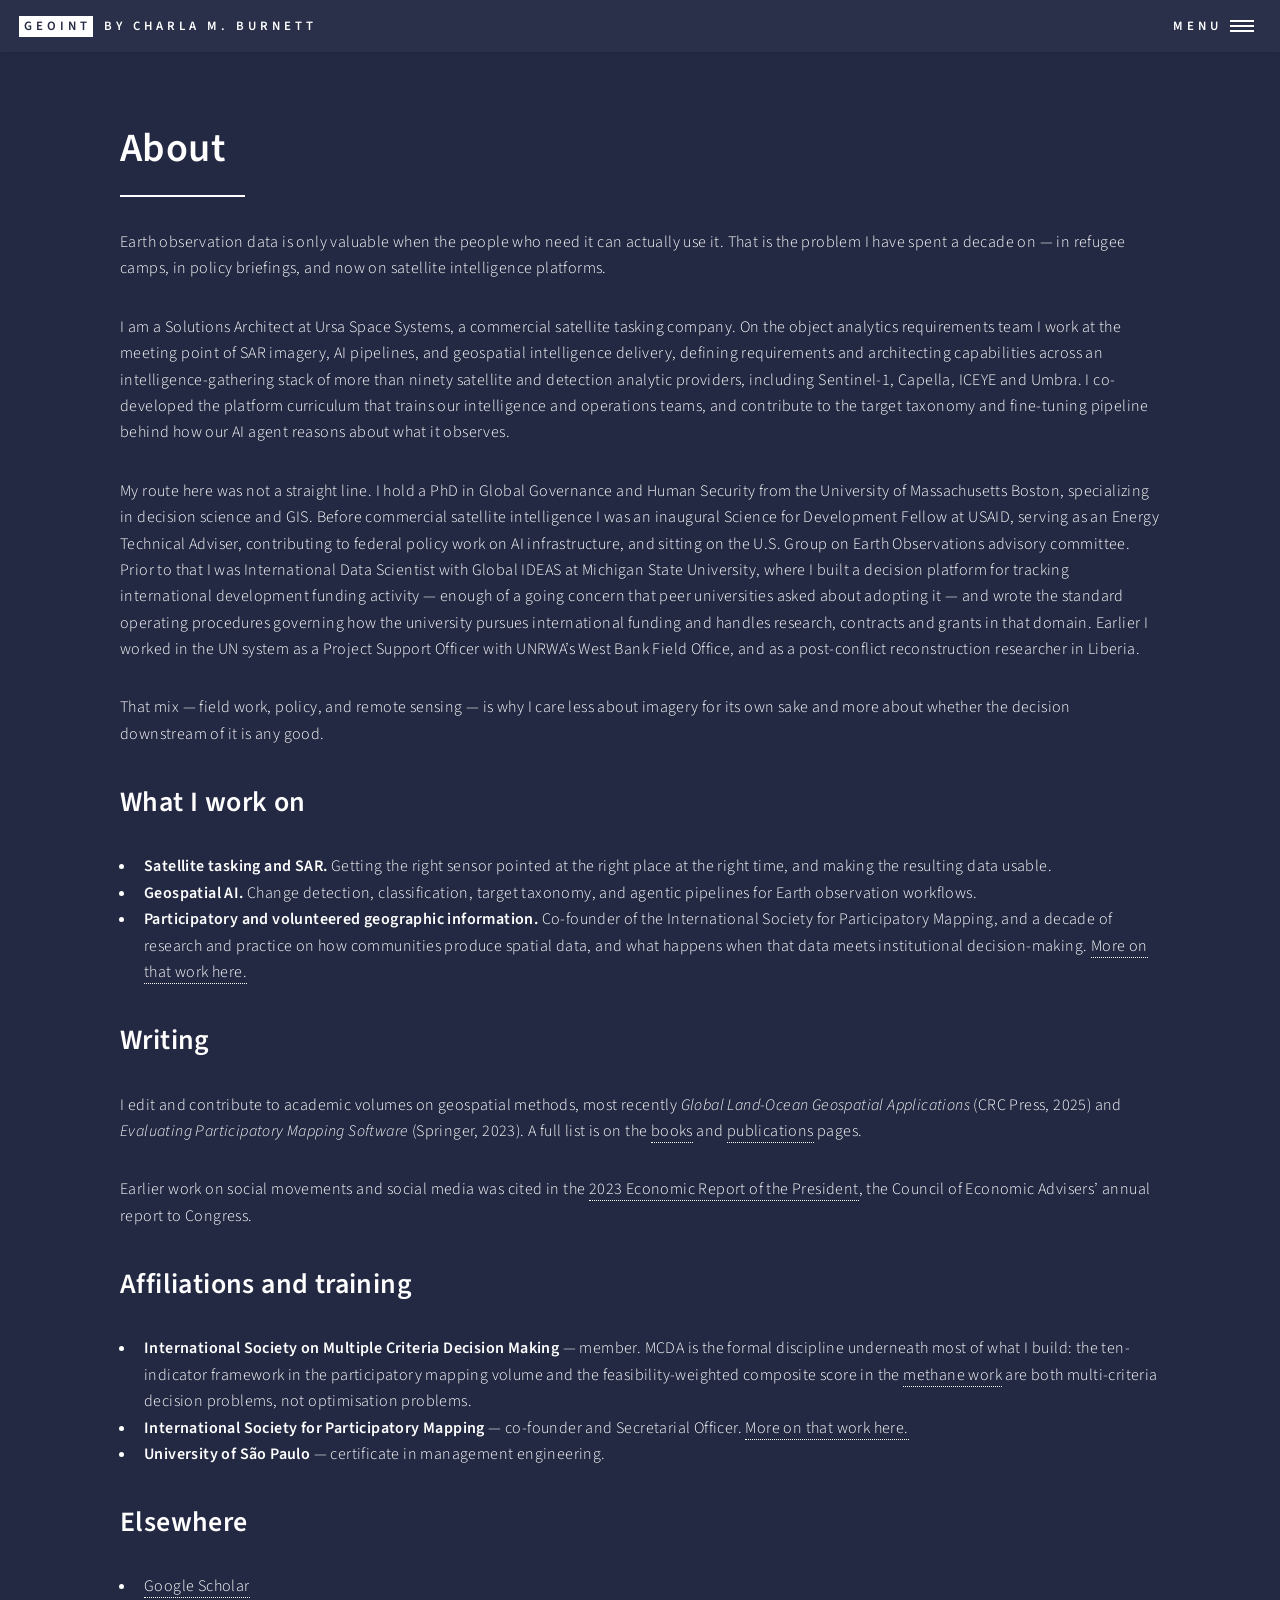
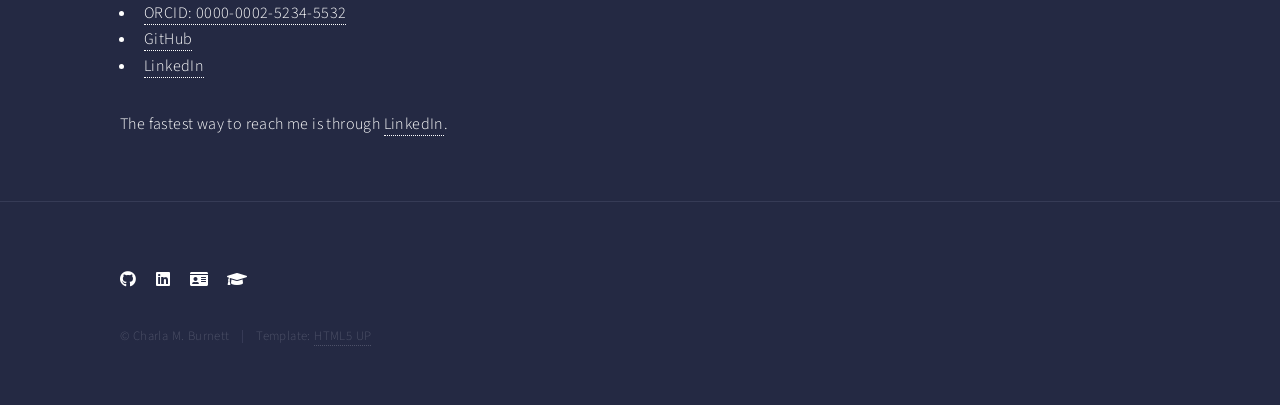
==== commit 9ded1f96: "Note the AI infrastructure policy work at USAID Described as the policy work itself rather than the " ====
--- a/bio.html
+++ b/bio.html
@@ -55,7 +55,7 @@
 
 								<p>I am a Solutions Architect at Ursa Space Systems, a commercial satellite tasking company. On the object analytics requirements team I work at the meeting point of SAR imagery, AI pipelines, and geospatial intelligence delivery, defining requirements and architecting capabilities across an intelligence-gathering stack of more than ninety satellite and detection analytic providers, including Sentinel-1, Capella, ICEYE and Umbra. I co-developed the platform curriculum that trains our intelligence and operations teams, and contribute to the target taxonomy and fine-tuning pipeline behind how our AI agent reasons about what it observes.</p>
 
-								<p>My route here was not a straight line. I hold a PhD in Global Governance and Human Security from the University of Massachusetts Boston, specializing in decision science and GIS. Before commercial satellite intelligence I was an inaugural Science for Development Fellow at USAID, serving as an Energy Technical Adviser and sitting on the U.S. Group on Earth Observations advisory committee. Prior to that I was International Data Scientist with Global IDEAS at Michigan State University, where I built a decision platform for tracking international development funding activity &mdash; enough of a going concern that peer universities asked about adopting it &mdash; and wrote the standard operating procedures governing how the university pursues international funding and handles research, contracts and grants in that domain. Earlier I worked in the UN system as a Project Support Officer with UNRWA&rsquo;s West Bank Field Office, and as a post-conflict reconstruction researcher in Liberia.</p>
+								<p>My route here was not a straight line. I hold a PhD in Global Governance and Human Security from the University of Massachusetts Boston, specializing in decision science and GIS. Before commercial satellite intelligence I was an inaugural Science for Development Fellow at USAID, serving as an Energy Technical Adviser, contributing to federal policy work on AI infrastructure, and sitting on the U.S. Group on Earth Observations advisory committee. Prior to that I was International Data Scientist with Global IDEAS at Michigan State University, where I built a decision platform for tracking international development funding activity &mdash; enough of a going concern that peer universities asked about adopting it &mdash; and wrote the standard operating procedures governing how the university pursues international funding and handles research, contracts and grants in that domain. Earlier I worked in the UN system as a Project Support Officer with UNRWA&rsquo;s West Bank Field Office, and as a post-conflict reconstruction researcher in Liberia.</p>
 
 								<p>That mix &mdash; field work, policy, and remote sensing &mdash; is why I care less about imagery for its own sake and more about whether the decision downstream of it is any good.</p>
 
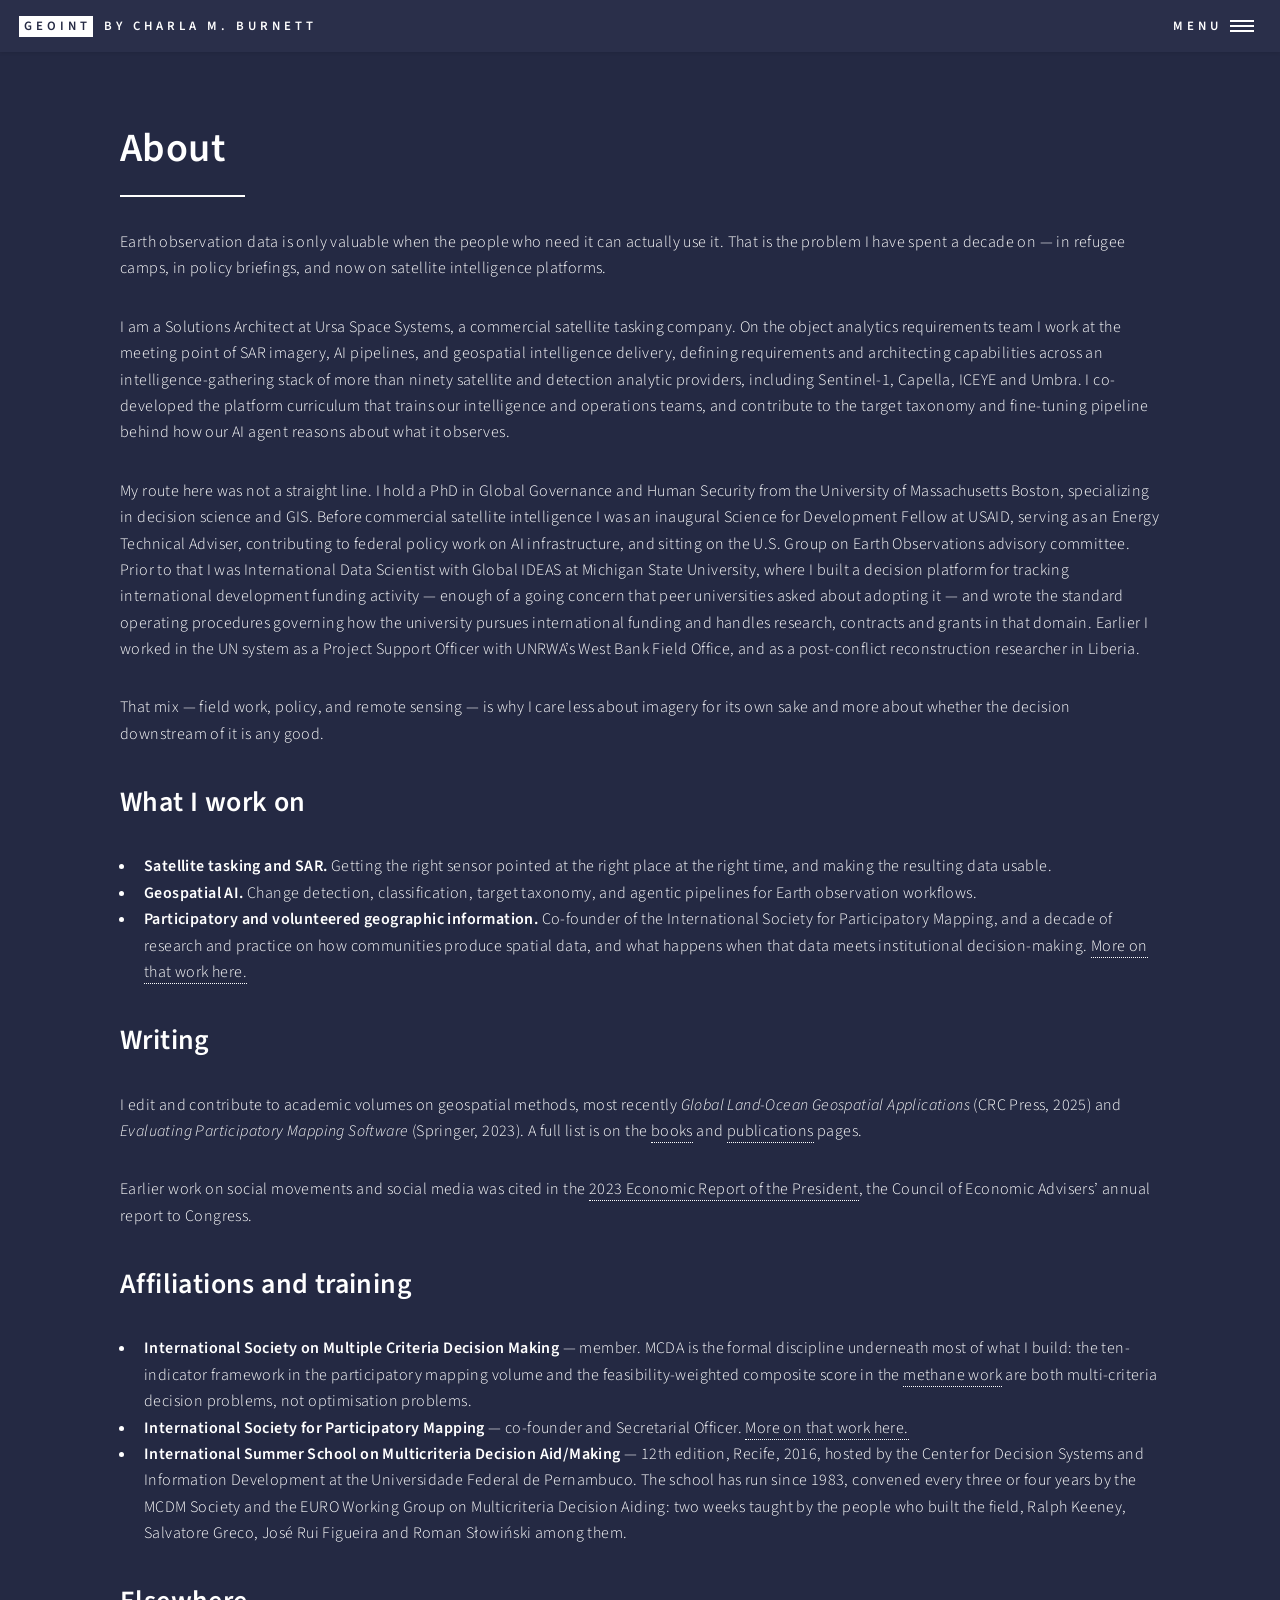
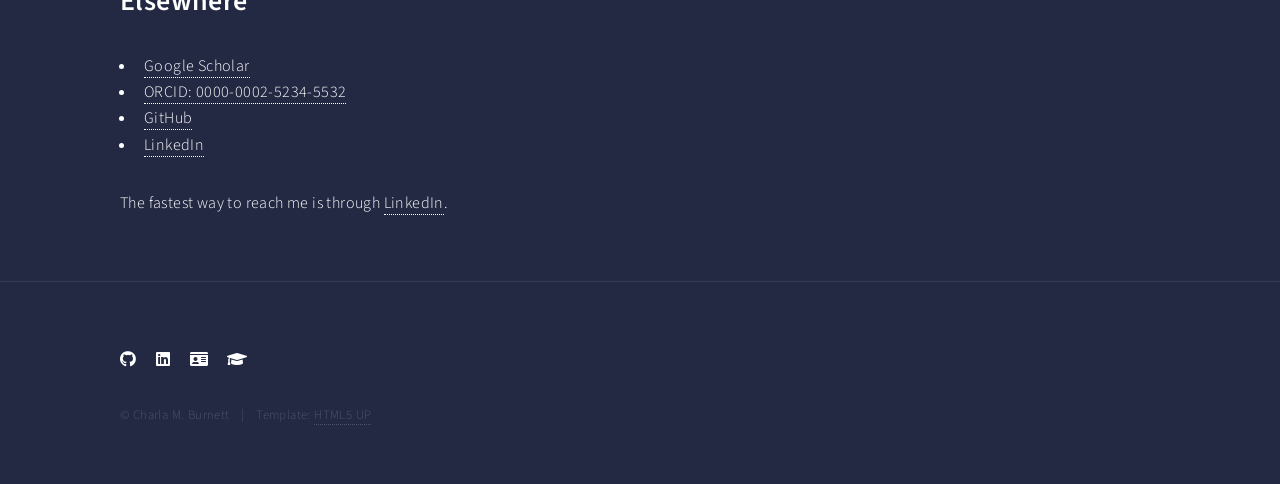
==== commit 8a7d63f8: "Correct the decision-analysis training: Recife 2016, not Sao Paulo The credential is the 12th Intern" ====
--- a/bio.html
+++ b/bio.html
@@ -75,7 +75,7 @@
 								<ul>
 									<li><strong>International Society on Multiple Criteria Decision Making</strong> &mdash; member. MCDA is the formal discipline underneath most of what I build: the ten-indicator framework in the participatory mapping volume and the feasibility-weighted composite score in the <a href="methane.html">methane work</a> are both multi-criteria decision problems, not optimisation problems.</li>
 									<li><strong>International Society for Participatory Mapping</strong> &mdash; co-founder and Secretarial Officer. <a href="participatory.html">More on that work here.</a></li>
-									<li><strong>University of S&atilde;o Paulo</strong> &mdash; certificate in management engineering.</li>
+									<li><strong>International Summer School on Multicriteria Decision Aid/Making</strong> &mdash; 12th edition, Recife, 2016, hosted by the Center for Decision Systems and Information Development at the Universidade Federal de Pernambuco. The school has run since 1983, convened every three or four years by the MCDM Society and the EURO Working Group on Multicriteria Decision Aiding: two weeks taught by the people who built the field, Ralph Keeney, Salvatore Greco, Jos&eacute; Rui Figueira and Roman S&#322;owi&#324;ski among them.</li>
 								</ul>
 
 								<h2>Elsewhere</h2>
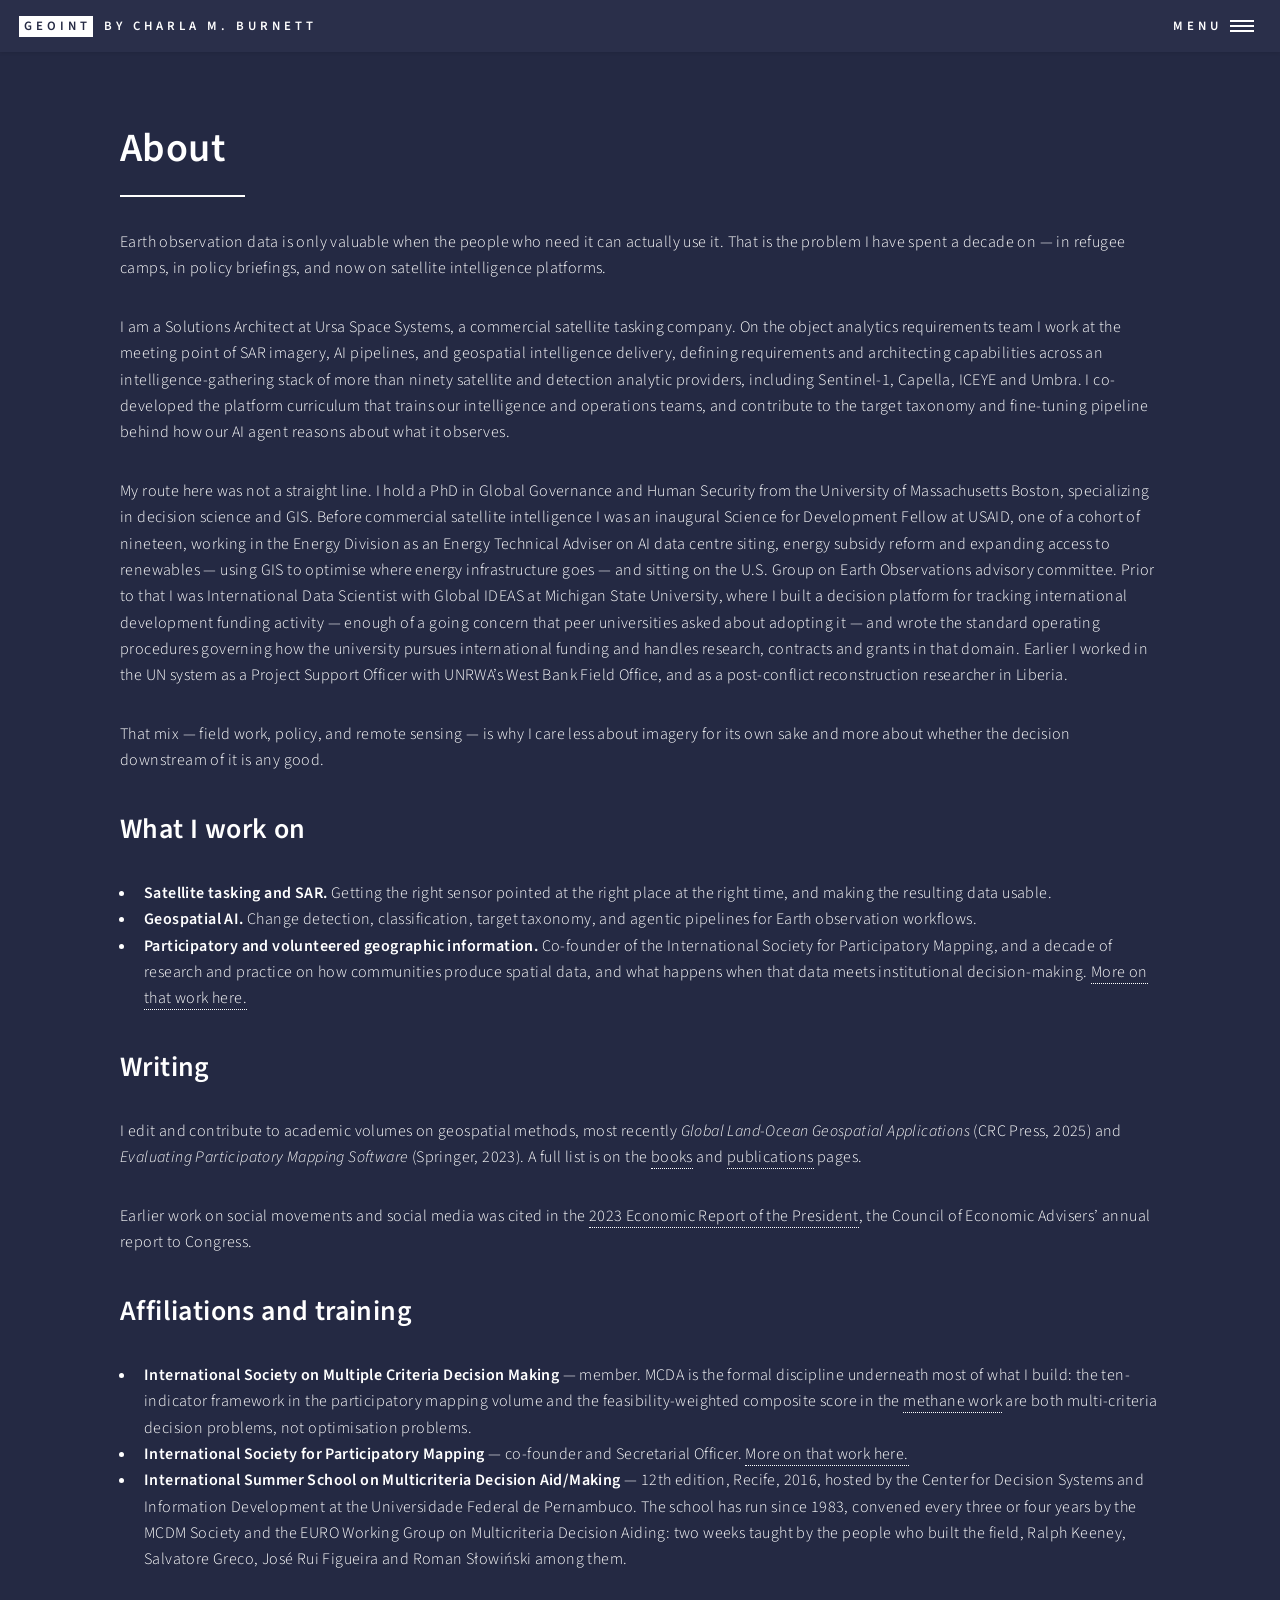
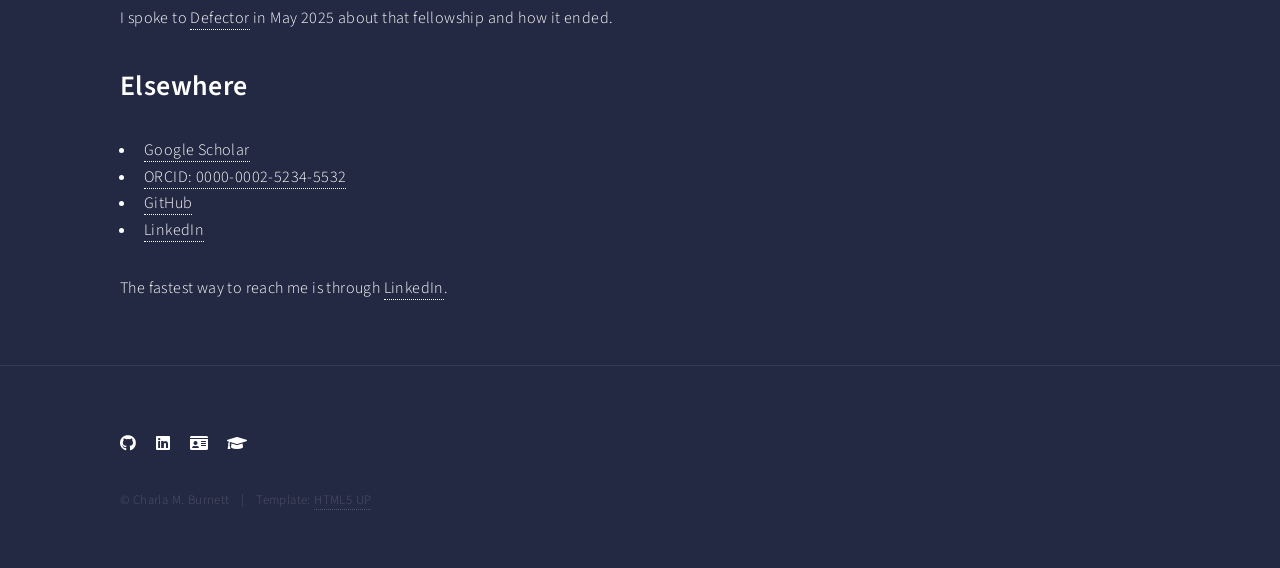
==== commit 4c15a2d8: "Sharpen the USAID record and link the Defector interview A broad name search turned up Sabrina Imble" ====
--- a/bio.html
+++ b/bio.html
@@ -55,7 +55,7 @@
 
 								<p>I am a Solutions Architect at Ursa Space Systems, a commercial satellite tasking company. On the object analytics requirements team I work at the meeting point of SAR imagery, AI pipelines, and geospatial intelligence delivery, defining requirements and architecting capabilities across an intelligence-gathering stack of more than ninety satellite and detection analytic providers, including Sentinel-1, Capella, ICEYE and Umbra. I co-developed the platform curriculum that trains our intelligence and operations teams, and contribute to the target taxonomy and fine-tuning pipeline behind how our AI agent reasons about what it observes.</p>
 
-								<p>My route here was not a straight line. I hold a PhD in Global Governance and Human Security from the University of Massachusetts Boston, specializing in decision science and GIS. Before commercial satellite intelligence I was an inaugural Science for Development Fellow at USAID, serving as an Energy Technical Adviser, contributing to federal policy work on AI infrastructure, and sitting on the U.S. Group on Earth Observations advisory committee. Prior to that I was International Data Scientist with Global IDEAS at Michigan State University, where I built a decision platform for tracking international development funding activity &mdash; enough of a going concern that peer universities asked about adopting it &mdash; and wrote the standard operating procedures governing how the university pursues international funding and handles research, contracts and grants in that domain. Earlier I worked in the UN system as a Project Support Officer with UNRWA&rsquo;s West Bank Field Office, and as a post-conflict reconstruction researcher in Liberia.</p>
+								<p>My route here was not a straight line. I hold a PhD in Global Governance and Human Security from the University of Massachusetts Boston, specializing in decision science and GIS. Before commercial satellite intelligence I was an inaugural Science for Development Fellow at USAID, one of a cohort of nineteen, working in the Energy Division as an Energy Technical Adviser on AI data centre siting, energy subsidy reform and expanding access to renewables &mdash; using GIS to optimise where energy infrastructure goes &mdash; and sitting on the U.S. Group on Earth Observations advisory committee. Prior to that I was International Data Scientist with Global IDEAS at Michigan State University, where I built a decision platform for tracking international development funding activity &mdash; enough of a going concern that peer universities asked about adopting it &mdash; and wrote the standard operating procedures governing how the university pursues international funding and handles research, contracts and grants in that domain. Earlier I worked in the UN system as a Project Support Officer with UNRWA&rsquo;s West Bank Field Office, and as a post-conflict reconstruction researcher in Liberia.</p>
 
 								<p>That mix &mdash; field work, policy, and remote sensing &mdash; is why I care less about imagery for its own sake and more about whether the decision downstream of it is any good.</p>
 
@@ -77,6 +77,8 @@
 									<li><strong>International Society for Participatory Mapping</strong> &mdash; co-founder and Secretarial Officer. <a href="participatory.html">More on that work here.</a></li>
 									<li><strong>International Summer School on Multicriteria Decision Aid/Making</strong> &mdash; 12th edition, Recife, 2016, hosted by the Center for Decision Systems and Information Development at the Universidade Federal de Pernambuco. The school has run since 1983, convened every three or four years by the MCDM Society and the EURO Working Group on Multicriteria Decision Aiding: two weeks taught by the people who built the field, Ralph Keeney, Salvatore Greco, Jos&eacute; Rui Figueira and Roman S&#322;owi&#324;ski among them.</li>
 								</ul>
+
+								<p>I spoke to <a href="https://defector.com/an-interview-with-a-fired-science-for-development-fellow-at-usaid">Defector</a> in May 2025 about that fellowship and how it ended.</p>
 
 								<h2>Elsewhere</h2>
 								<ul>
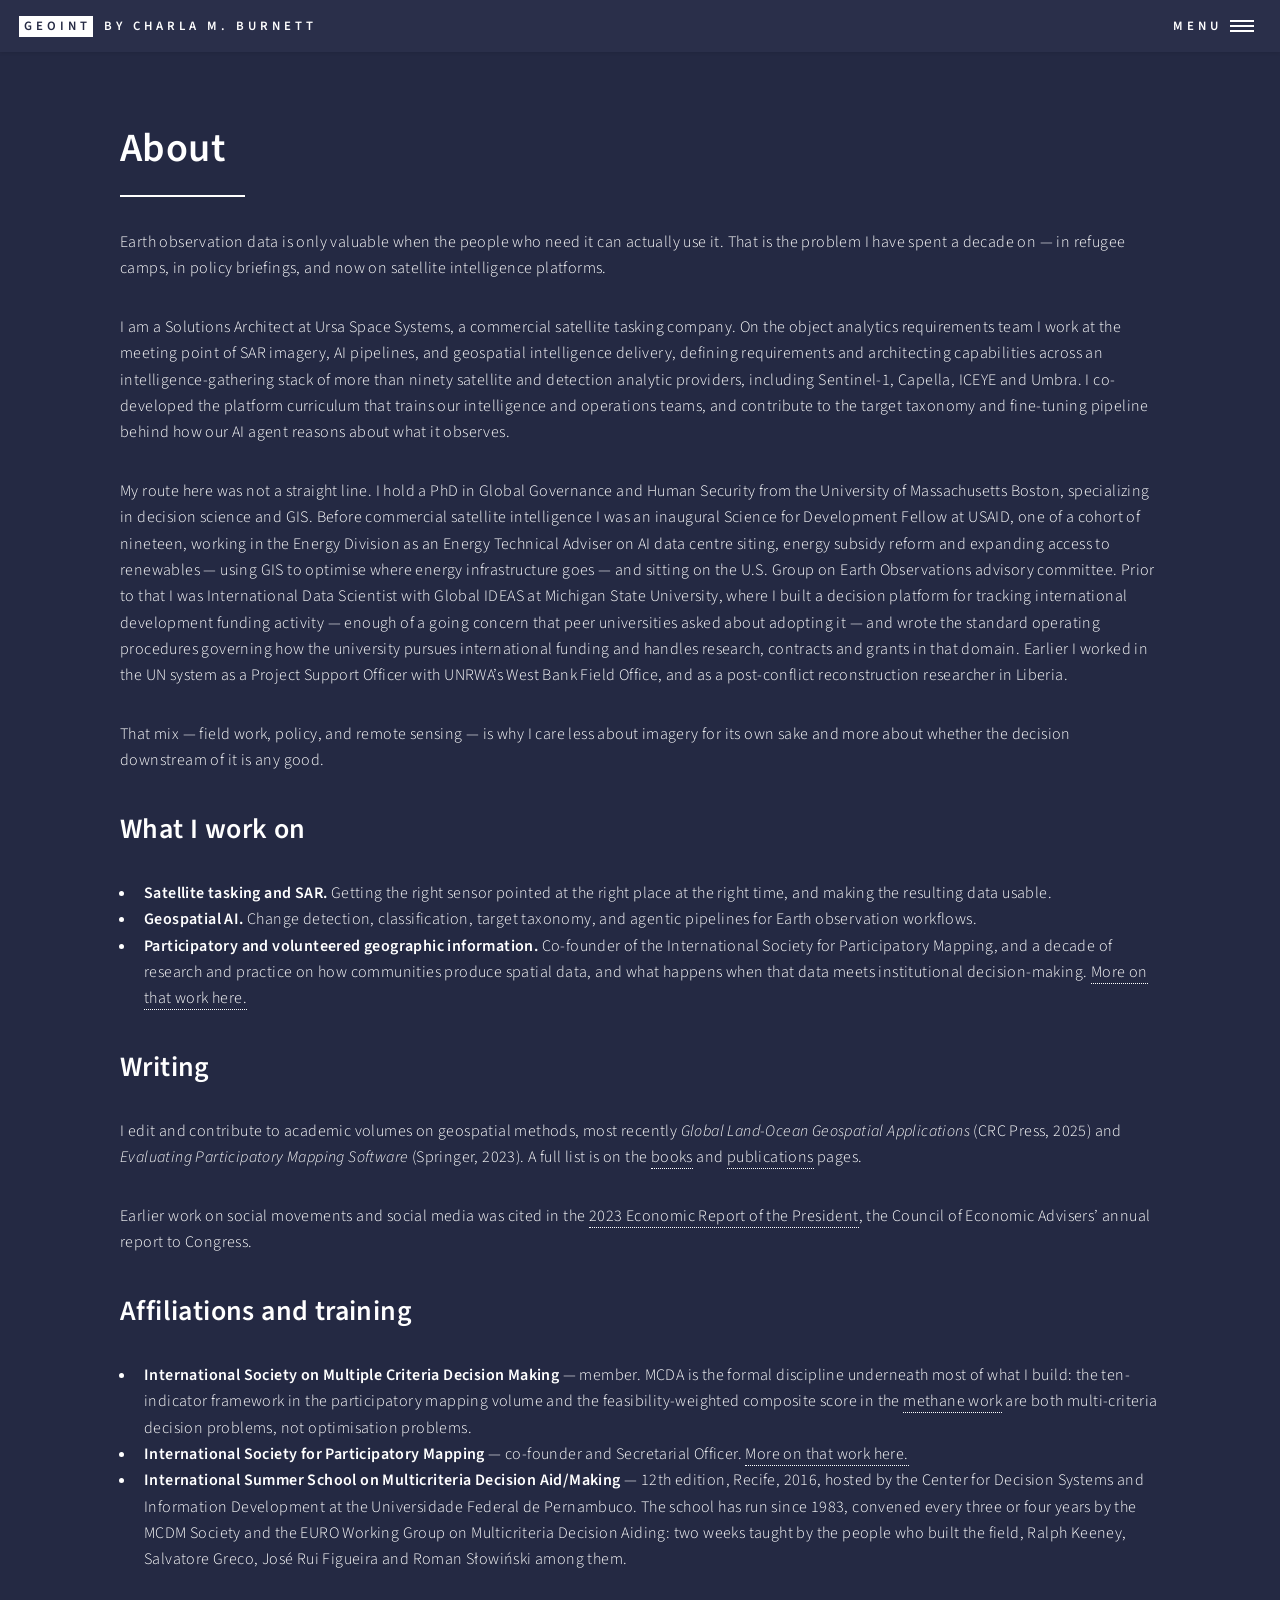
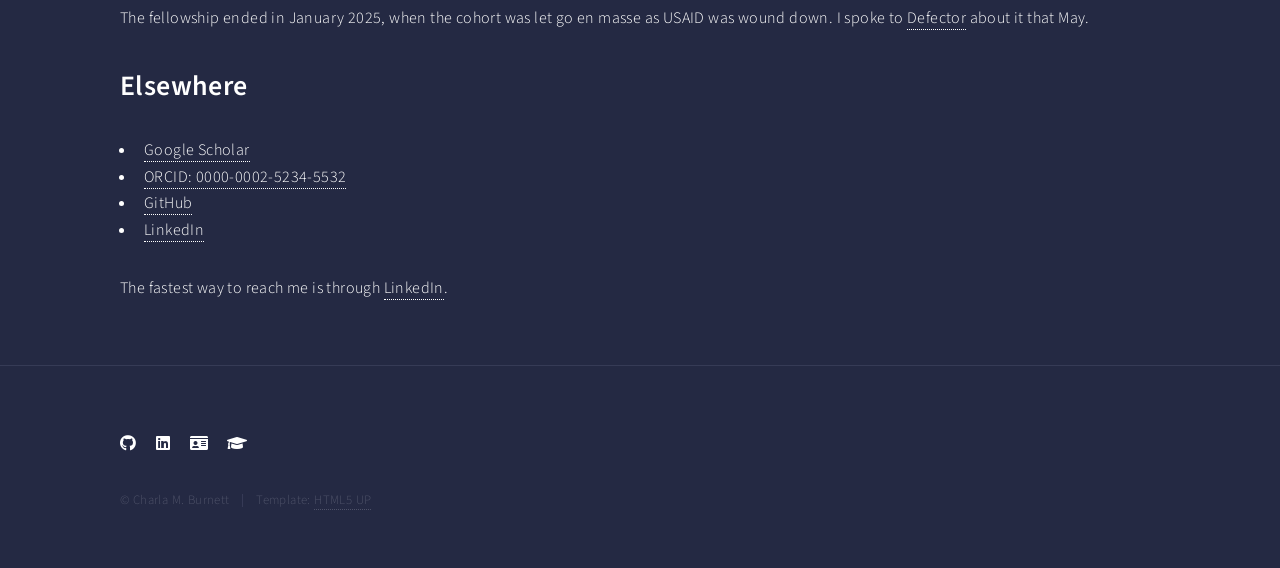
==== commit c8e23cde: "Frame the end of the USAID fellowship accurately The Defector headline uses "fired", which implies c" ====
--- a/bio.html
+++ b/bio.html
@@ -78,7 +78,7 @@
 									<li><strong>International Summer School on Multicriteria Decision Aid/Making</strong> &mdash; 12th edition, Recife, 2016, hosted by the Center for Decision Systems and Information Development at the Universidade Federal de Pernambuco. The school has run since 1983, convened every three or four years by the MCDM Society and the EURO Working Group on Multicriteria Decision Aiding: two weeks taught by the people who built the field, Ralph Keeney, Salvatore Greco, Jos&eacute; Rui Figueira and Roman S&#322;owi&#324;ski among them.</li>
 								</ul>
 
-								<p>I spoke to <a href="https://defector.com/an-interview-with-a-fired-science-for-development-fellow-at-usaid">Defector</a> in May 2025 about that fellowship and how it ended.</p>
+								<p>The fellowship ended in January 2025, when the cohort was let go en masse as USAID was wound down. I spoke to <a href="https://defector.com/an-interview-with-a-fired-science-for-development-fellow-at-usaid">Defector</a> about it that May.</p>
 
 								<h2>Elsewhere</h2>
 								<ul>
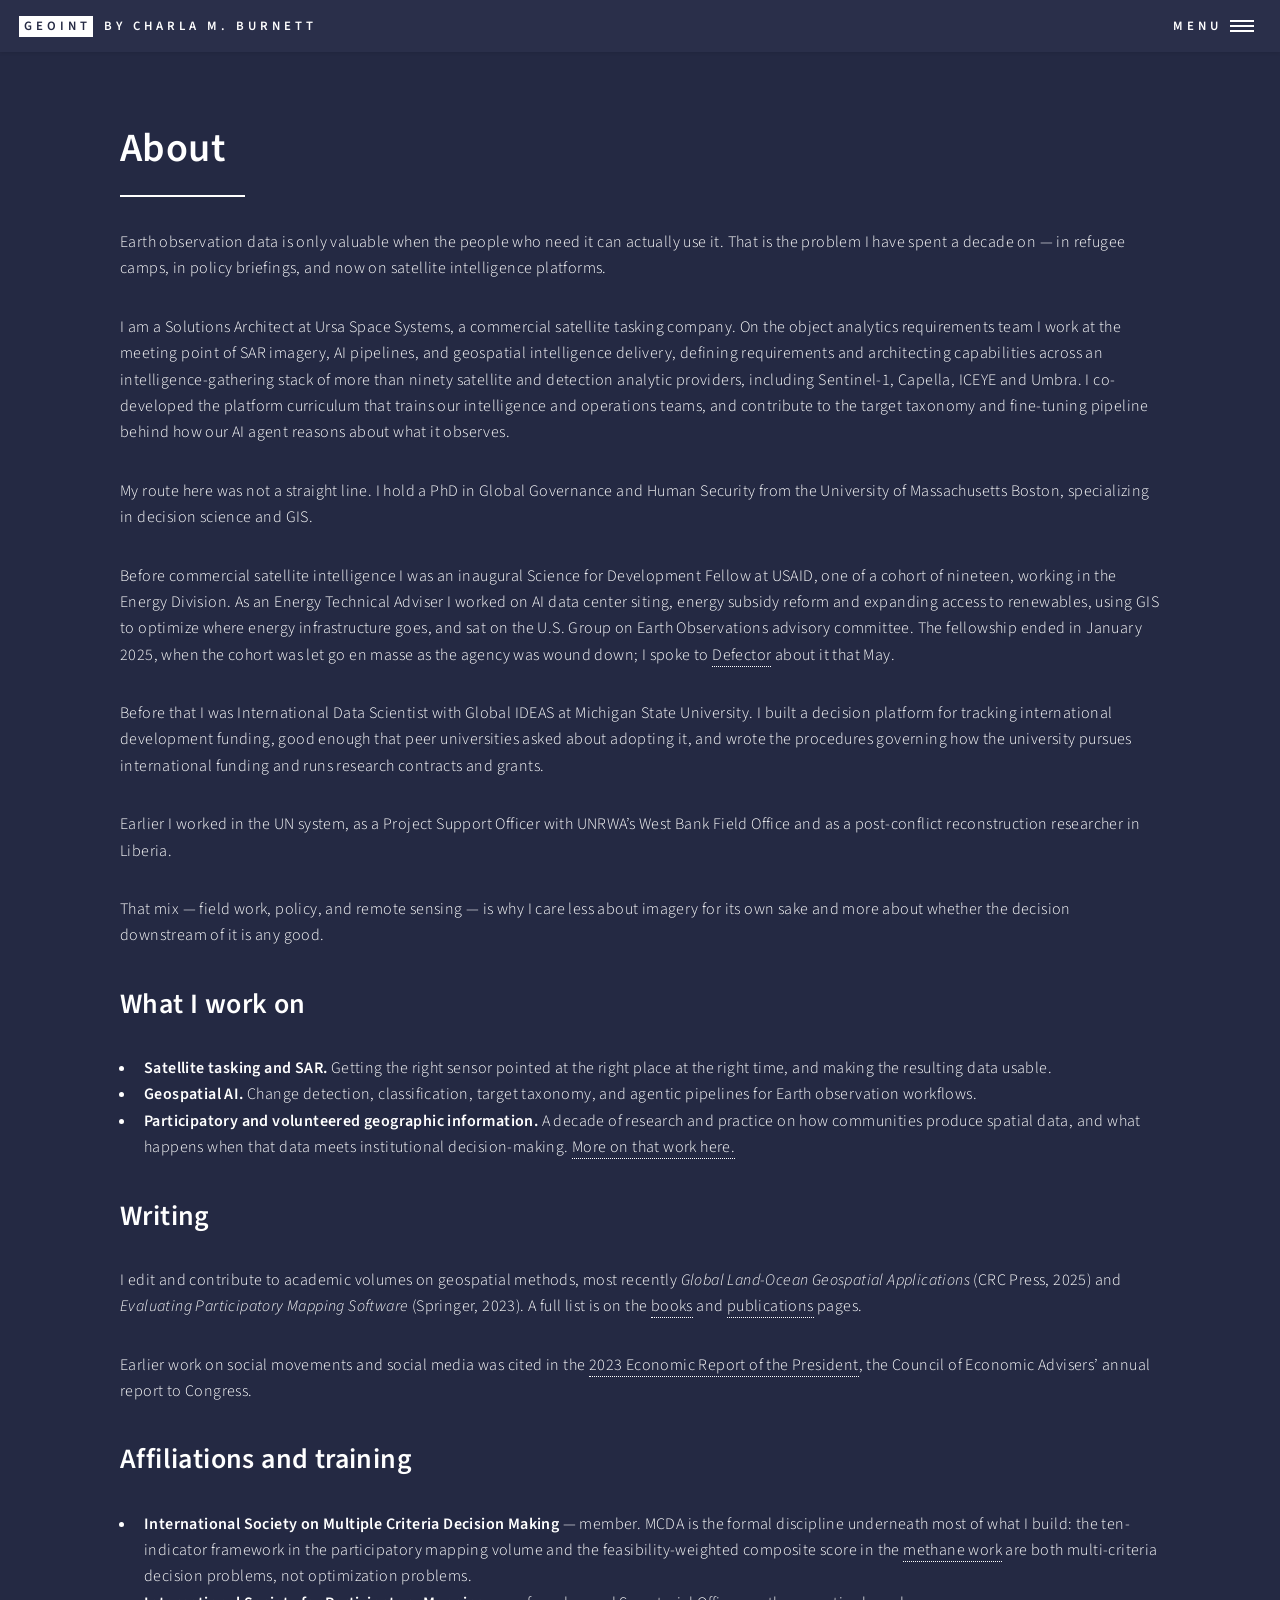
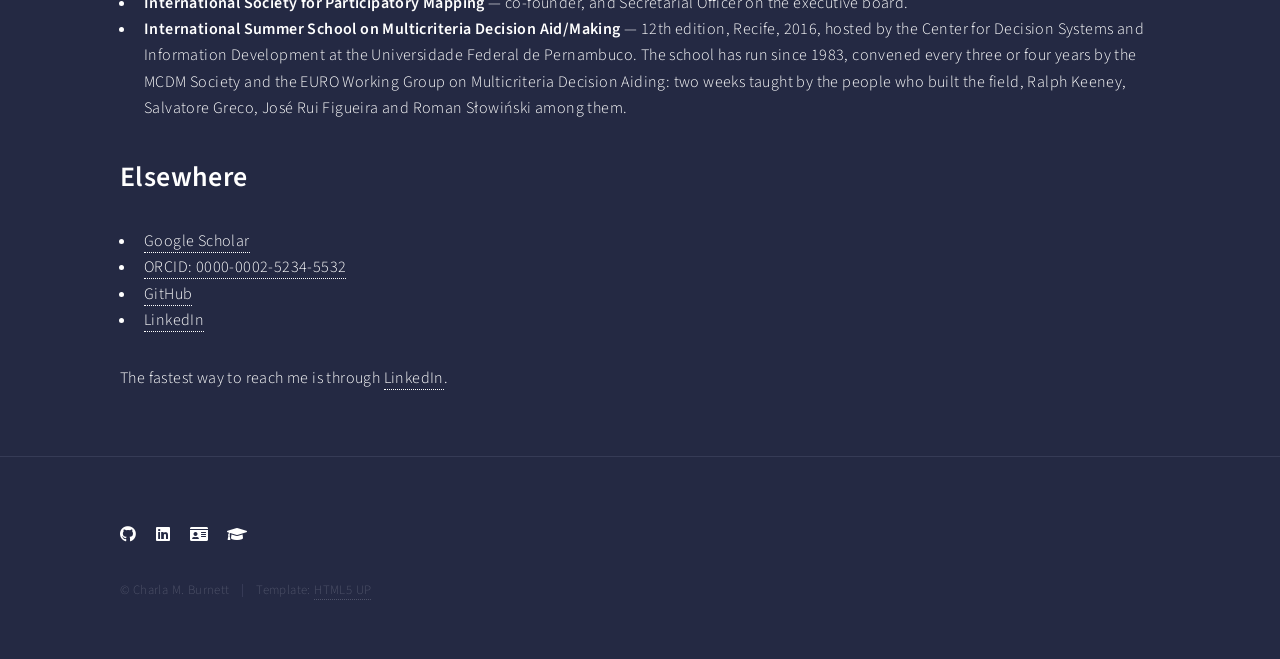
==== commit d3181136: "Rewrite the About page for narrative coherence The career paragraph carried the PhD, USAID, MSU, UNR" ====
--- a/bio.html
+++ b/bio.html
@@ -55,7 +55,13 @@
 
 								<p>I am a Solutions Architect at Ursa Space Systems, a commercial satellite tasking company. On the object analytics requirements team I work at the meeting point of SAR imagery, AI pipelines, and geospatial intelligence delivery, defining requirements and architecting capabilities across an intelligence-gathering stack of more than ninety satellite and detection analytic providers, including Sentinel-1, Capella, ICEYE and Umbra. I co-developed the platform curriculum that trains our intelligence and operations teams, and contribute to the target taxonomy and fine-tuning pipeline behind how our AI agent reasons about what it observes.</p>
 
-								<p>My route here was not a straight line. I hold a PhD in Global Governance and Human Security from the University of Massachusetts Boston, specializing in decision science and GIS. Before commercial satellite intelligence I was an inaugural Science for Development Fellow at USAID, one of a cohort of nineteen, working in the Energy Division as an Energy Technical Adviser on AI data centre siting, energy subsidy reform and expanding access to renewables &mdash; using GIS to optimise where energy infrastructure goes &mdash; and sitting on the U.S. Group on Earth Observations advisory committee. Prior to that I was International Data Scientist with Global IDEAS at Michigan State University, where I built a decision platform for tracking international development funding activity &mdash; enough of a going concern that peer universities asked about adopting it &mdash; and wrote the standard operating procedures governing how the university pursues international funding and handles research, contracts and grants in that domain. Earlier I worked in the UN system as a Project Support Officer with UNRWA&rsquo;s West Bank Field Office, and as a post-conflict reconstruction researcher in Liberia.</p>
+								<p>My route here was not a straight line. I hold a PhD in Global Governance and Human Security from the University of Massachusetts Boston, specializing in decision science and GIS.</p>
+
+								<p>Before commercial satellite intelligence I was an inaugural Science for Development Fellow at USAID, one of a cohort of nineteen, working in the Energy Division. As an Energy Technical Adviser I worked on AI data center siting, energy subsidy reform and expanding access to renewables, using GIS to optimize where energy infrastructure goes, and sat on the U.S. Group on Earth Observations advisory committee. The fellowship ended in January 2025, when the cohort was let go en masse as the agency was wound down; I spoke to <a href="https://defector.com/an-interview-with-a-fired-science-for-development-fellow-at-usaid">Defector</a> about it that May.</p>
+
+								<p>Before that I was International Data Scientist with Global IDEAS at Michigan State University. I built a decision platform for tracking international development funding, good enough that peer universities asked about adopting it, and wrote the procedures governing how the university pursues international funding and runs research contracts and grants.</p>
+
+								<p>Earlier I worked in the UN system, as a Project Support Officer with UNRWA&rsquo;s West Bank Field Office and as a post-conflict reconstruction researcher in Liberia.</p>
 
 								<p>That mix &mdash; field work, policy, and remote sensing &mdash; is why I care less about imagery for its own sake and more about whether the decision downstream of it is any good.</p>
 
@@ -63,7 +69,7 @@
 								<ul>
 									<li><strong>Satellite tasking and SAR.</strong> Getting the right sensor pointed at the right place at the right time, and making the resulting data usable.</li>
 									<li><strong>Geospatial AI.</strong> Change detection, classification, target taxonomy, and agentic pipelines for Earth observation workflows.</li>
-									<li><strong>Participatory and volunteered geographic information.</strong> Co-founder of the International Society for Participatory Mapping, and a decade of research and practice on how communities produce spatial data, and what happens when that data meets institutional decision-making. <a href="participatory.html">More on that work here.</a></li>
+									<li><strong>Participatory and volunteered geographic information.</strong> A decade of research and practice on how communities produce spatial data, and what happens when that data meets institutional decision-making. <a href="participatory.html">More on that work here.</a></li>
 								</ul>
 
 								<h2>Writing</h2>
@@ -73,12 +79,10 @@
 
 								<h2>Affiliations and training</h2>
 								<ul>
-									<li><strong>International Society on Multiple Criteria Decision Making</strong> &mdash; member. MCDA is the formal discipline underneath most of what I build: the ten-indicator framework in the participatory mapping volume and the feasibility-weighted composite score in the <a href="methane.html">methane work</a> are both multi-criteria decision problems, not optimisation problems.</li>
-									<li><strong>International Society for Participatory Mapping</strong> &mdash; co-founder and Secretarial Officer. <a href="participatory.html">More on that work here.</a></li>
+									<li><strong>International Society on Multiple Criteria Decision Making</strong> &mdash; member. MCDA is the formal discipline underneath most of what I build: the ten-indicator framework in the participatory mapping volume and the feasibility-weighted composite score in the <a href="methane.html">methane work</a> are both multi-criteria decision problems, not optimization problems.</li>
+									<li><strong>International Society for Participatory Mapping</strong> &mdash; co-founder, and Secretarial Officer on the executive board.</li>
 									<li><strong>International Summer School on Multicriteria Decision Aid/Making</strong> &mdash; 12th edition, Recife, 2016, hosted by the Center for Decision Systems and Information Development at the Universidade Federal de Pernambuco. The school has run since 1983, convened every three or four years by the MCDM Society and the EURO Working Group on Multicriteria Decision Aiding: two weeks taught by the people who built the field, Ralph Keeney, Salvatore Greco, Jos&eacute; Rui Figueira and Roman S&#322;owi&#324;ski among them.</li>
 								</ul>
-
-								<p>The fellowship ended in January 2025, when the cohort was let go en masse as USAID was wound down. I spoke to <a href="https://defector.com/an-interview-with-a-fired-science-for-development-fellow-at-usaid">Defector</a> about it that May.</p>
 
 								<h2>Elsewhere</h2>
 								<ul>
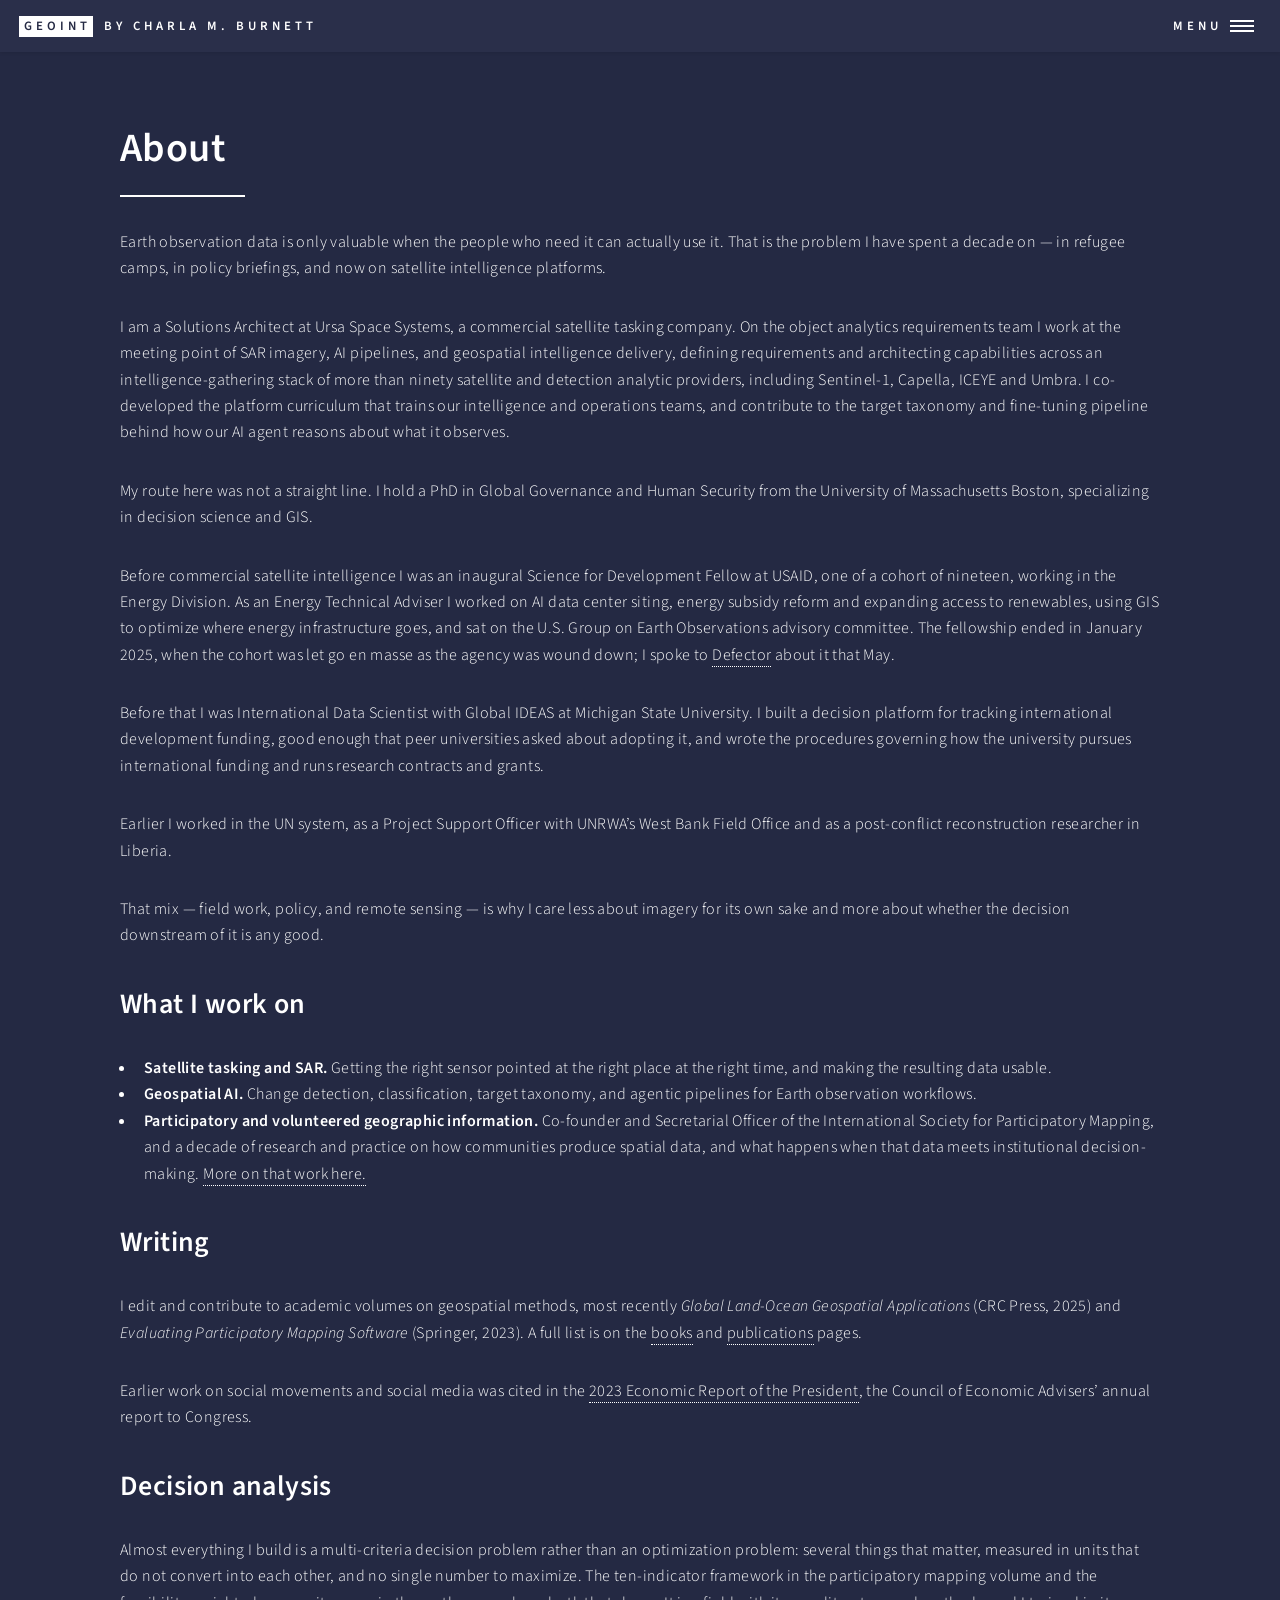
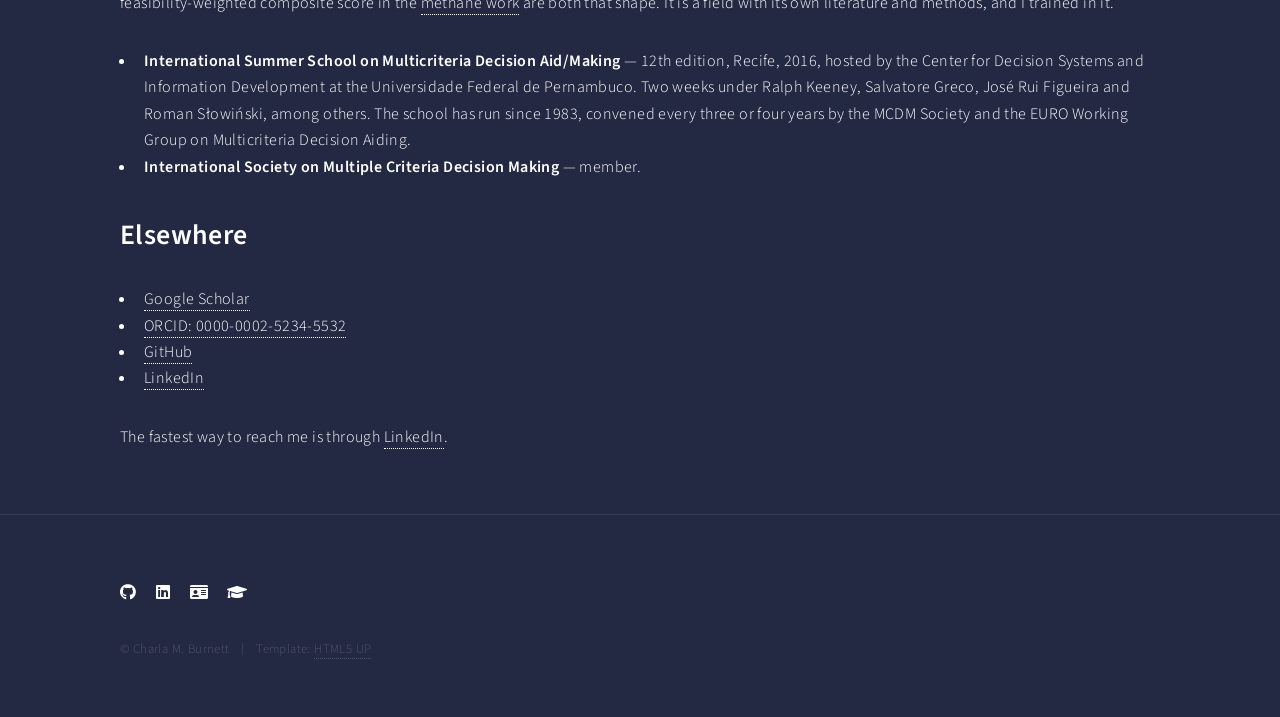
==== commit 18b98f54: "Give the decision-analysis section a thesis instead of a label "Affiliations and training" was a fil" ====
--- a/bio.html
+++ b/bio.html
@@ -69,7 +69,7 @@
 								<ul>
 									<li><strong>Satellite tasking and SAR.</strong> Getting the right sensor pointed at the right place at the right time, and making the resulting data usable.</li>
 									<li><strong>Geospatial AI.</strong> Change detection, classification, target taxonomy, and agentic pipelines for Earth observation workflows.</li>
-									<li><strong>Participatory and volunteered geographic information.</strong> A decade of research and practice on how communities produce spatial data, and what happens when that data meets institutional decision-making. <a href="participatory.html">More on that work here.</a></li>
+									<li><strong>Participatory and volunteered geographic information.</strong> Co-founder and Secretarial Officer of the International Society for Participatory Mapping, and a decade of research and practice on how communities produce spatial data, and what happens when that data meets institutional decision-making. <a href="participatory.html">More on that work here.</a></li>
 								</ul>
 
 								<h2>Writing</h2>
@@ -77,11 +77,11 @@
 
 								<p>Earlier work on social movements and social media was cited in the <a href="https://www.govinfo.gov/content/pkg/ERP-2023/pdf/ERP-2023-chapter7.pdf">2023 Economic Report of the President</a>, the Council of Economic Advisers&rsquo; annual report to Congress.</p>
 
-								<h2>Affiliations and training</h2>
+								<h2>Decision analysis</h2>
+								<p>Almost everything I build is a multi-criteria decision problem rather than an optimization problem: several things that matter, measured in units that do not convert into each other, and no single number to maximize. The ten-indicator framework in the participatory mapping volume and the feasibility-weighted composite score in the <a href="methane.html">methane work</a> are both that shape. It is a field with its own literature and methods, and I trained in it.</p>
 								<ul>
-									<li><strong>International Society on Multiple Criteria Decision Making</strong> &mdash; member. MCDA is the formal discipline underneath most of what I build: the ten-indicator framework in the participatory mapping volume and the feasibility-weighted composite score in the <a href="methane.html">methane work</a> are both multi-criteria decision problems, not optimization problems.</li>
-									<li><strong>International Society for Participatory Mapping</strong> &mdash; co-founder, and Secretarial Officer on the executive board.</li>
-									<li><strong>International Summer School on Multicriteria Decision Aid/Making</strong> &mdash; 12th edition, Recife, 2016, hosted by the Center for Decision Systems and Information Development at the Universidade Federal de Pernambuco. The school has run since 1983, convened every three or four years by the MCDM Society and the EURO Working Group on Multicriteria Decision Aiding: two weeks taught by the people who built the field, Ralph Keeney, Salvatore Greco, Jos&eacute; Rui Figueira and Roman S&#322;owi&#324;ski among them.</li>
+									<li><strong>International Summer School on Multicriteria Decision Aid/Making</strong> &mdash; 12th edition, Recife, 2016, hosted by the Center for Decision Systems and Information Development at the Universidade Federal de Pernambuco. Two weeks under Ralph Keeney, Salvatore Greco, Jos&eacute; Rui Figueira and Roman S&#322;owi&#324;ski, among others. The school has run since 1983, convened every three or four years by the MCDM Society and the EURO Working Group on Multicriteria Decision Aiding.</li>
+									<li><strong>International Society on Multiple Criteria Decision Making</strong> &mdash; member.</li>
 								</ul>
 
 								<h2>Elsewhere</h2>
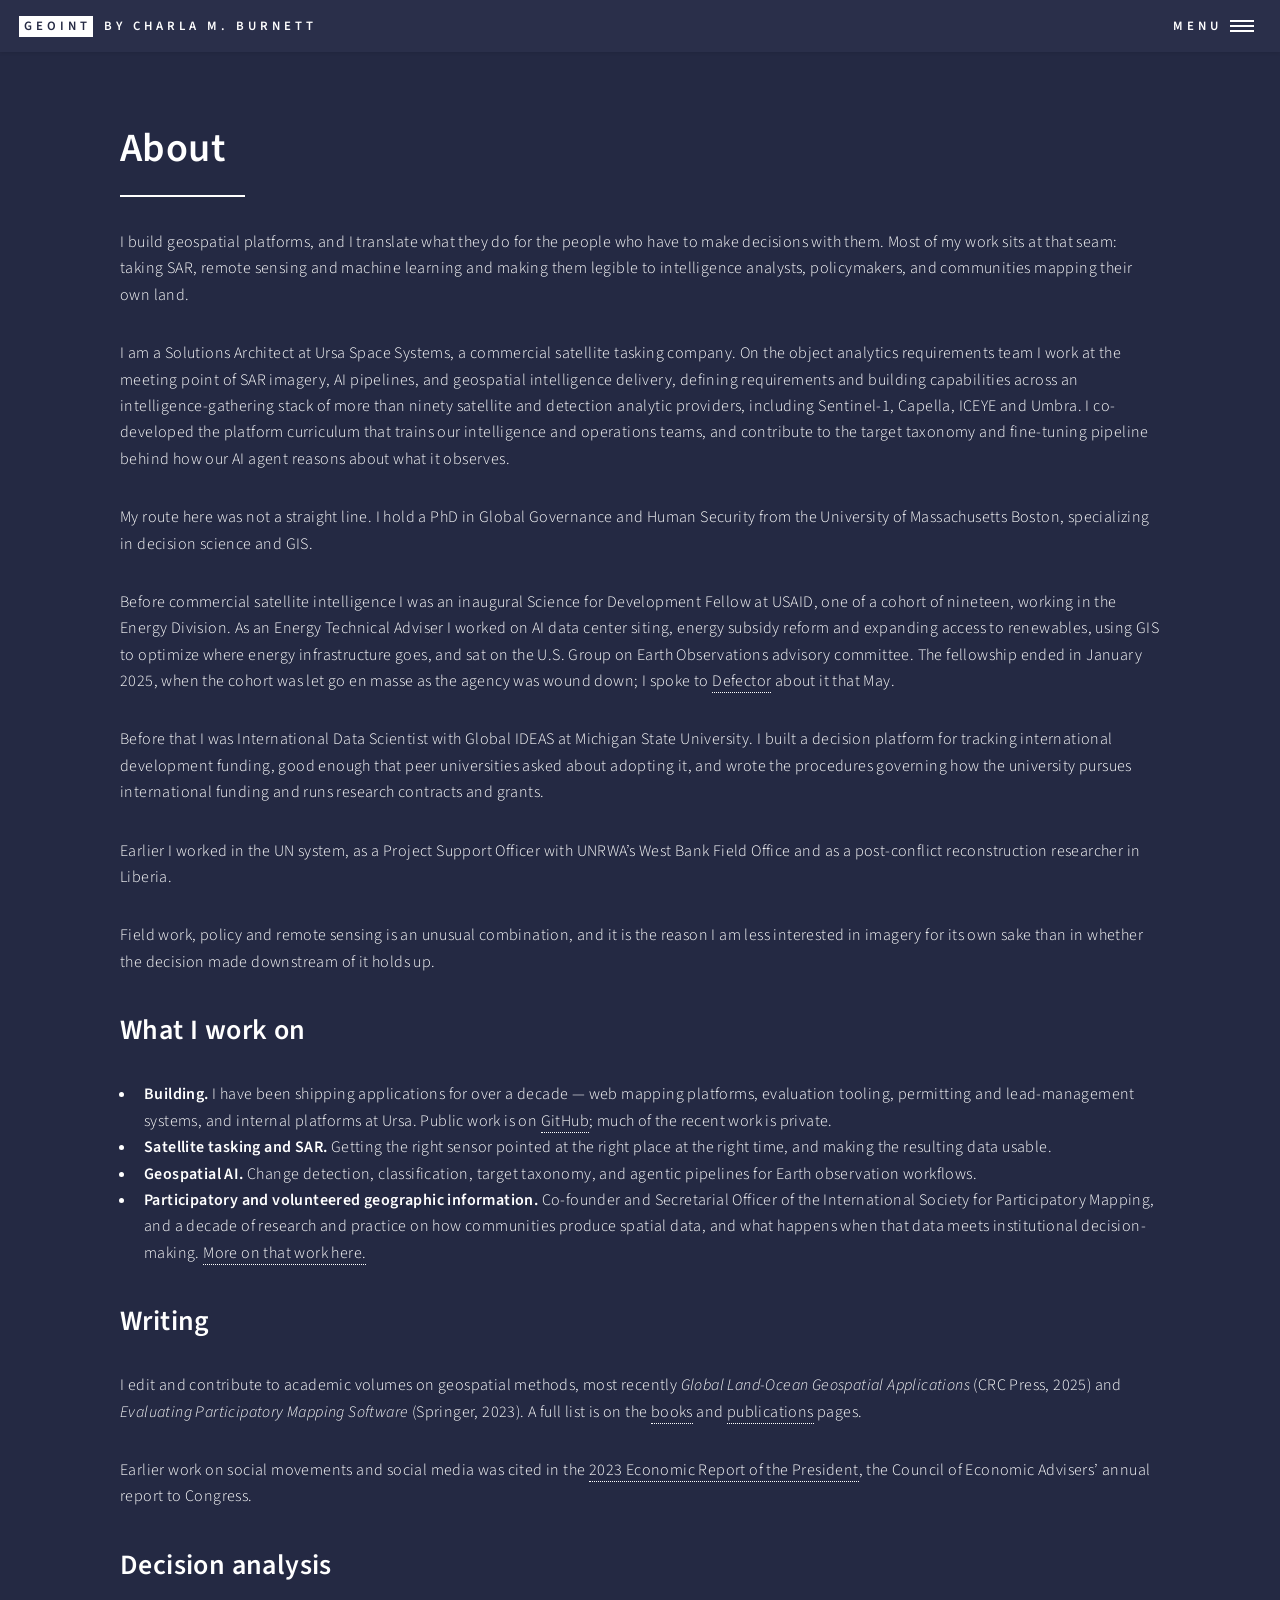
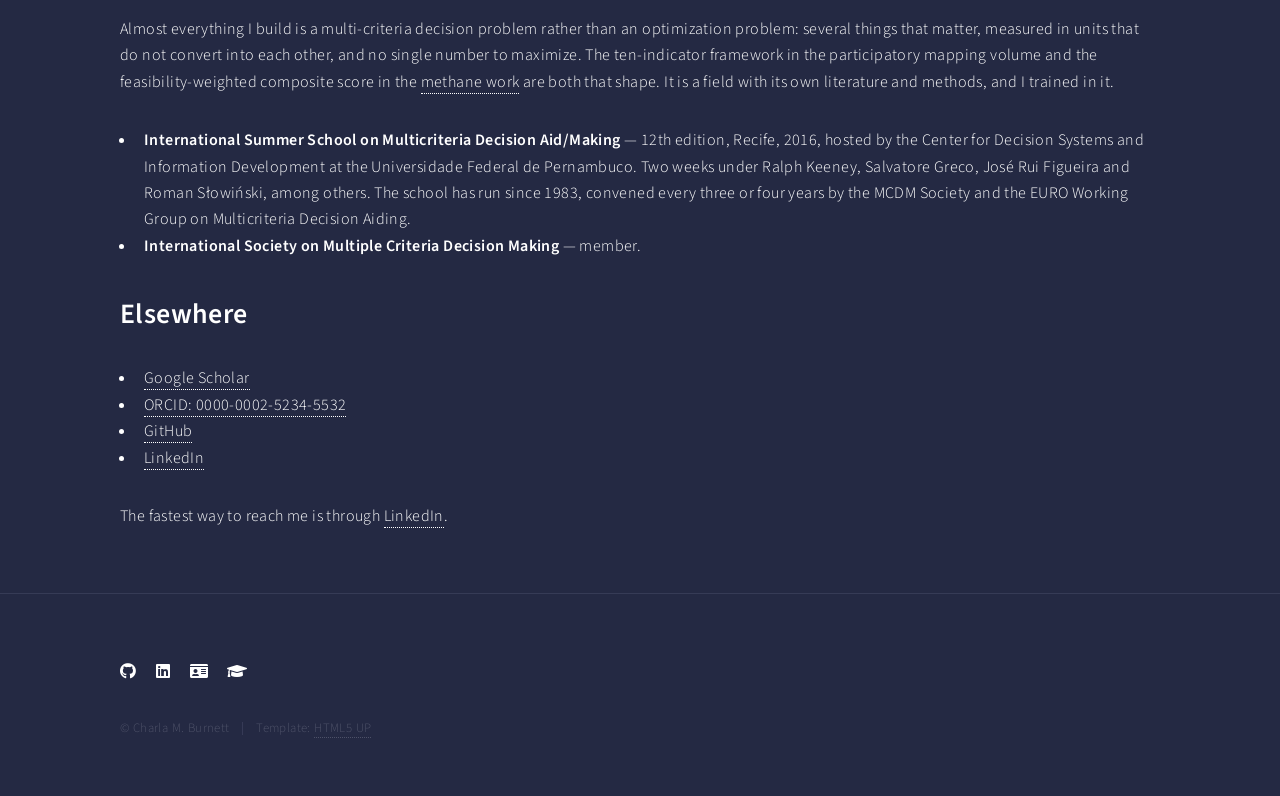
==== commit a563621a: "Say that she builds, and name the translation work as the throughline The page read as though she sp" ====
--- a/bio.html
+++ b/bio.html
@@ -51,9 +51,9 @@
 									<h1>About</h1>
 								</header>
 
-								<p>Earth observation data is only valuable when the people who need it can actually use it. That is the problem I have spent a decade on &mdash; in refugee camps, in policy briefings, and now on satellite intelligence platforms.</p>
+								<p>I build geospatial platforms, and I translate what they do for the people who have to make decisions with them. Most of my work sits at that seam: taking SAR, remote sensing and machine learning and making them legible to intelligence analysts, policymakers, and communities mapping their own land.</p>
 
-								<p>I am a Solutions Architect at Ursa Space Systems, a commercial satellite tasking company. On the object analytics requirements team I work at the meeting point of SAR imagery, AI pipelines, and geospatial intelligence delivery, defining requirements and architecting capabilities across an intelligence-gathering stack of more than ninety satellite and detection analytic providers, including Sentinel-1, Capella, ICEYE and Umbra. I co-developed the platform curriculum that trains our intelligence and operations teams, and contribute to the target taxonomy and fine-tuning pipeline behind how our AI agent reasons about what it observes.</p>
+								<p>I am a Solutions Architect at Ursa Space Systems, a commercial satellite tasking company. On the object analytics requirements team I work at the meeting point of SAR imagery, AI pipelines, and geospatial intelligence delivery, defining requirements and building capabilities across an intelligence-gathering stack of more than ninety satellite and detection analytic providers, including Sentinel-1, Capella, ICEYE and Umbra. I co-developed the platform curriculum that trains our intelligence and operations teams, and contribute to the target taxonomy and fine-tuning pipeline behind how our AI agent reasons about what it observes.</p>
 
 								<p>My route here was not a straight line. I hold a PhD in Global Governance and Human Security from the University of Massachusetts Boston, specializing in decision science and GIS.</p>
 
@@ -63,10 +63,11 @@
 
 								<p>Earlier I worked in the UN system, as a Project Support Officer with UNRWA&rsquo;s West Bank Field Office and as a post-conflict reconstruction researcher in Liberia.</p>
 
-								<p>That mix &mdash; field work, policy, and remote sensing &mdash; is why I care less about imagery for its own sake and more about whether the decision downstream of it is any good.</p>
+								<p>Field work, policy and remote sensing is an unusual combination, and it is the reason I am less interested in imagery for its own sake than in whether the decision made downstream of it holds up.</p>
 
 								<h2>What I work on</h2>
 								<ul>
+									<li><strong>Building.</strong> I have been shipping applications for over a decade &mdash; web mapping platforms, evaluation tooling, permitting and lead-management systems, and internal platforms at Ursa. Public work is on <a href="https://github.com/charlaburnett">GitHub</a>; much of the recent work is private.</li>
 									<li><strong>Satellite tasking and SAR.</strong> Getting the right sensor pointed at the right place at the right time, and making the resulting data usable.</li>
 									<li><strong>Geospatial AI.</strong> Change detection, classification, target taxonomy, and agentic pipelines for Earth observation workflows.</li>
 									<li><strong>Participatory and volunteered geographic information.</strong> Co-founder and Secretarial Officer of the International Society for Participatory Mapping, and a decade of research and practice on how communities produce spatial data, and what happens when that data meets institutional decision-making. <a href="participatory.html">More on that work here.</a></li>
